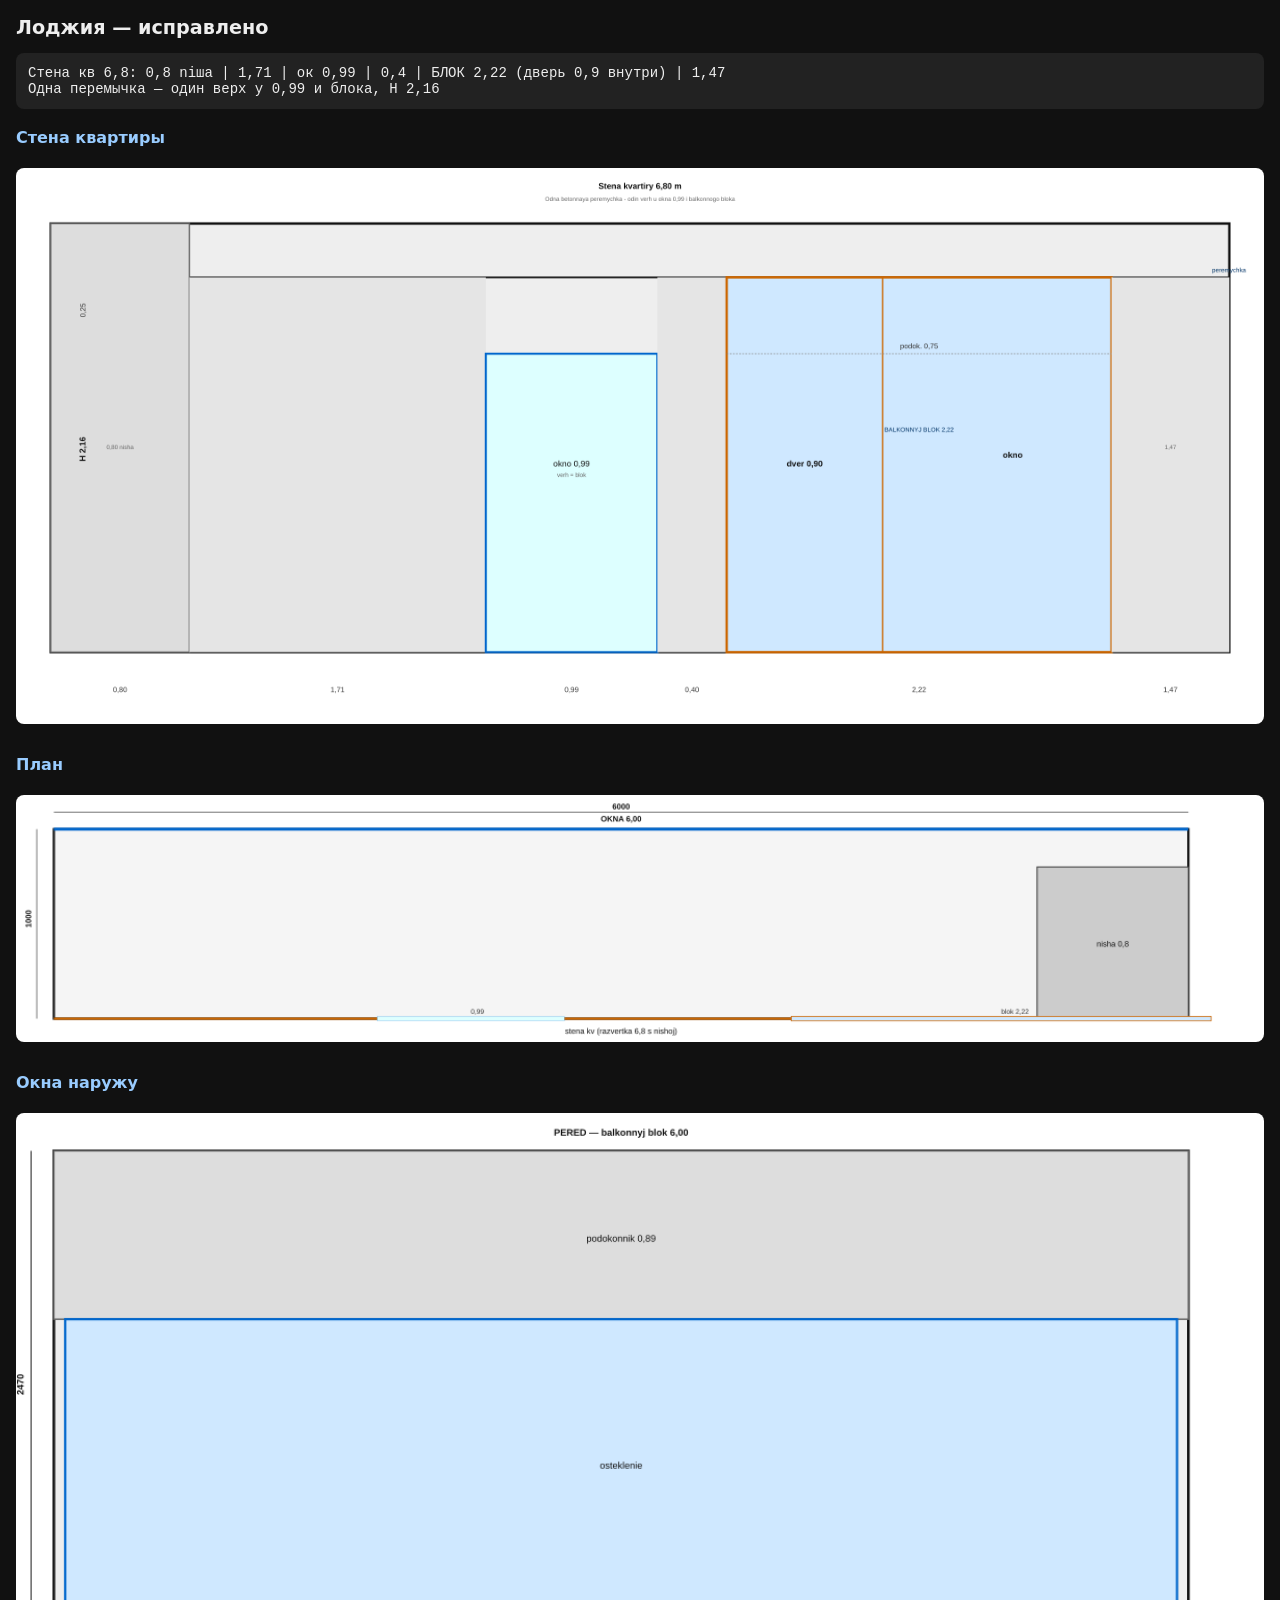
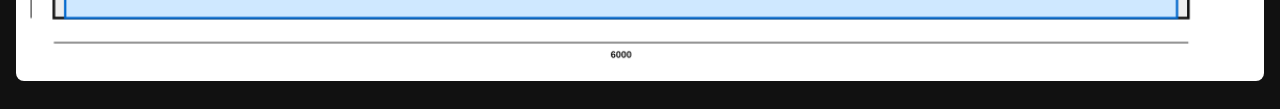
==== balcony-loggia/preview.html @ f9ade367 "Fix apartment wall drawing: one lintel, balcony block 2.22m Co-authored-by: whydoesnpldothat <whydoe" ====
<!DOCTYPE html>
<html lang="ru">
<head>
  <meta charset="utf-8">
  <meta name="viewport" content="width=device-width, initial-scale=1">
  <title>Лоджия — чертежи</title>
  <style>
    body { font-family: system-ui,sans-serif; margin: 16px; background: #111; color: #eee; }
    h1 { font-size: 1.2rem; }
    h2 { font-size: 1rem; color: #9cf; margin-top: 1.2rem; }
    img { width: 100%; background: #fff; border-radius: 8px; margin: 8px 0; }
    pre { background: #222; padding: 12px; border-radius: 8px; font-size: 14px; white-space: pre-wrap; }
  </style>
</head>
<body>
  <h1>Лоджия — исправлено</h1>
  <pre>Стена кв 6,8: 0,8 niша | 1,71 | ок 0,99 | 0,4 | БЛОК 2,22 (дверь 0,9 внутри) | 1,47
Одна перемычка — один верх у 0,99 и блока, H 2,16</pre>
  <h2>Стена квартиры</h2>
  <img src="elevation-apartment-6800.png" alt="Развертка">
  <h2>План</h2>
  <img src="plan-top.png" alt="План">
  <h2>Окна наружу</h2>
  <img src="elevation-front-windows.png" alt="Окна">
</body>
</html>
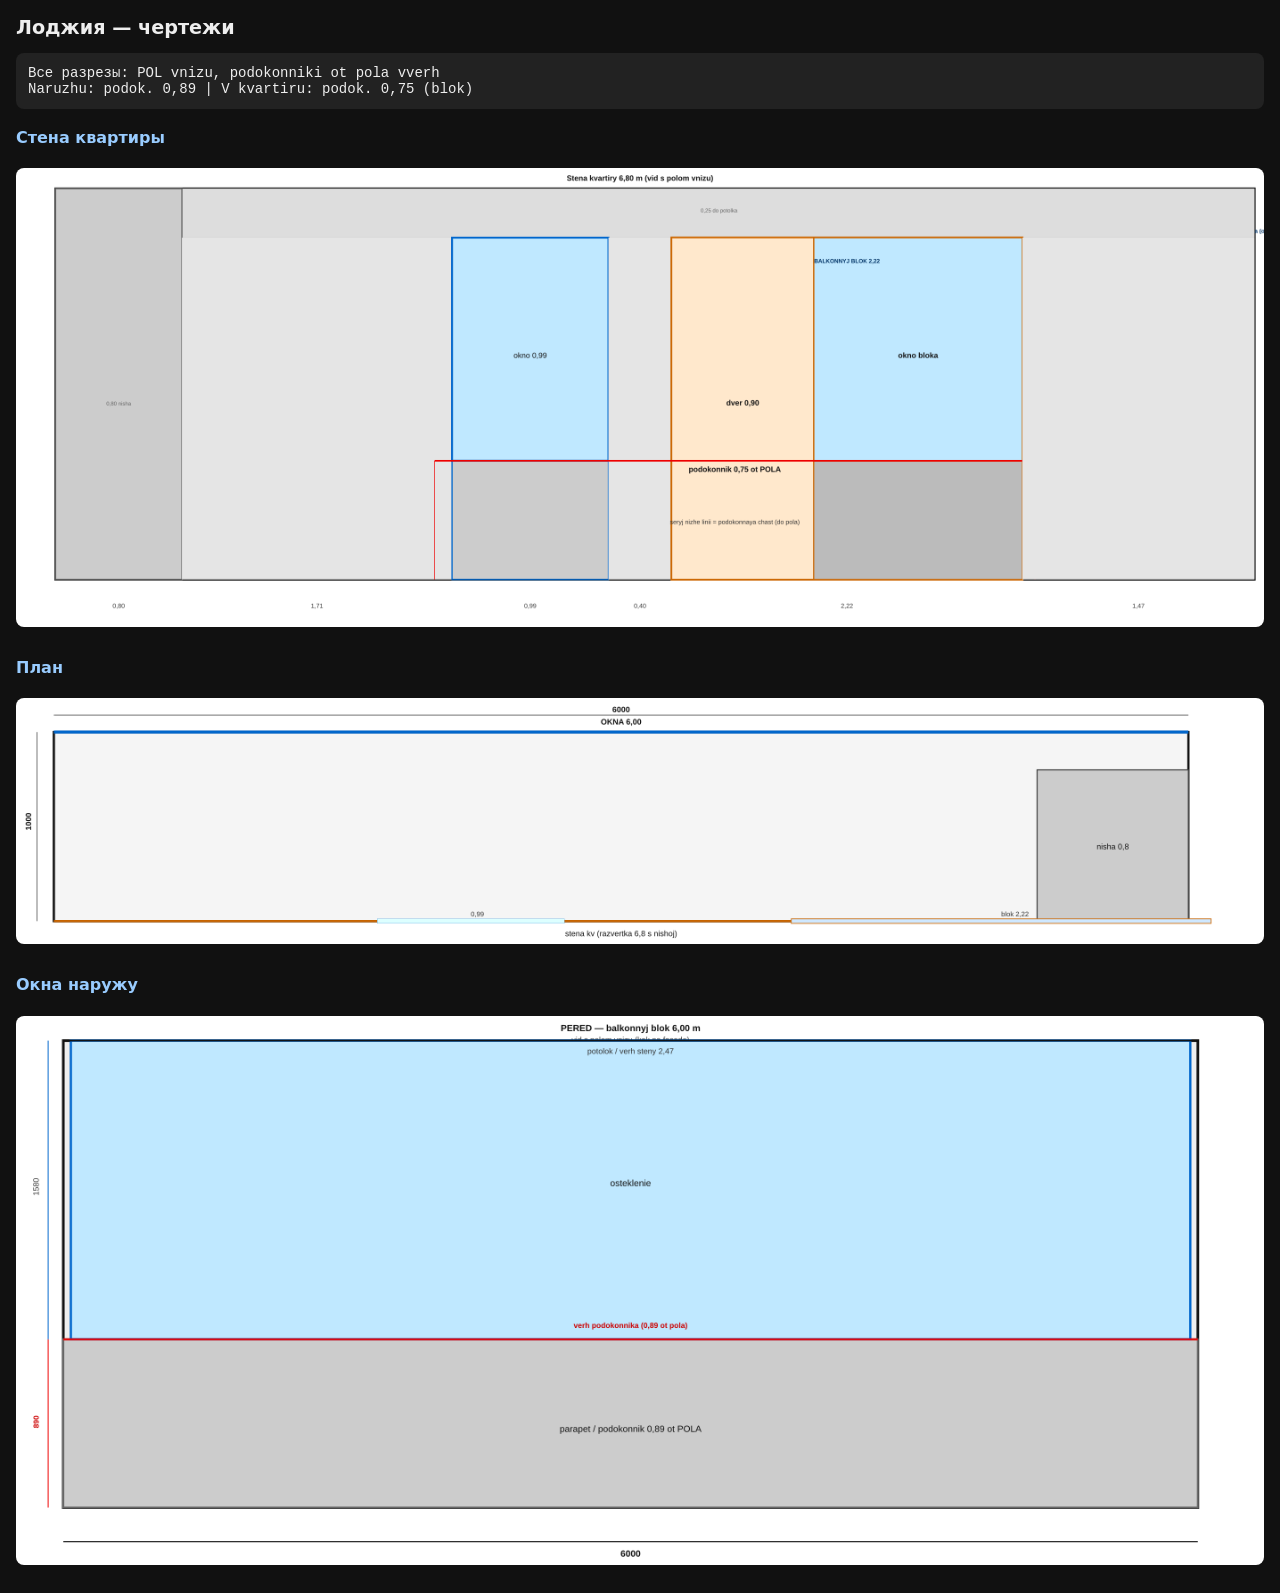
==== commit 2a7adf5b: "Fix front elevation: parapet 0.89m from floor; regen all PNGs Co-authored-by: whydoesnpldothat <whyd" ====
--- a/balcony-loggia/preview.html
+++ b/balcony-loggia/preview.html
@@ -13,9 +13,9 @@
   </style>
 </head>
 <body>
-  <h1>Лоджия — исправлено</h1>
-  <pre>Стена кв 6,8: 0,8 niша | 1,71 | ок 0,99 | 0,4 | БЛОК 2,22 (дверь 0,9 внутри) | 1,47
-Одна перемычка — один верх у 0,99 и блока, H 2,16</pre>
+  <h1>Лоджия — чертежи</h1>
+  <pre>Все разрезы: POL vnizu, podokonniki ot pola vverh
+Naruzhu: podok. 0,89 | V kvartiru: podok. 0,75 (blok)</pre>
   <h2>Стена квартиры</h2>
   <img src="elevation-apartment-6800.png" alt="Развертка">
   <h2>План</h2>
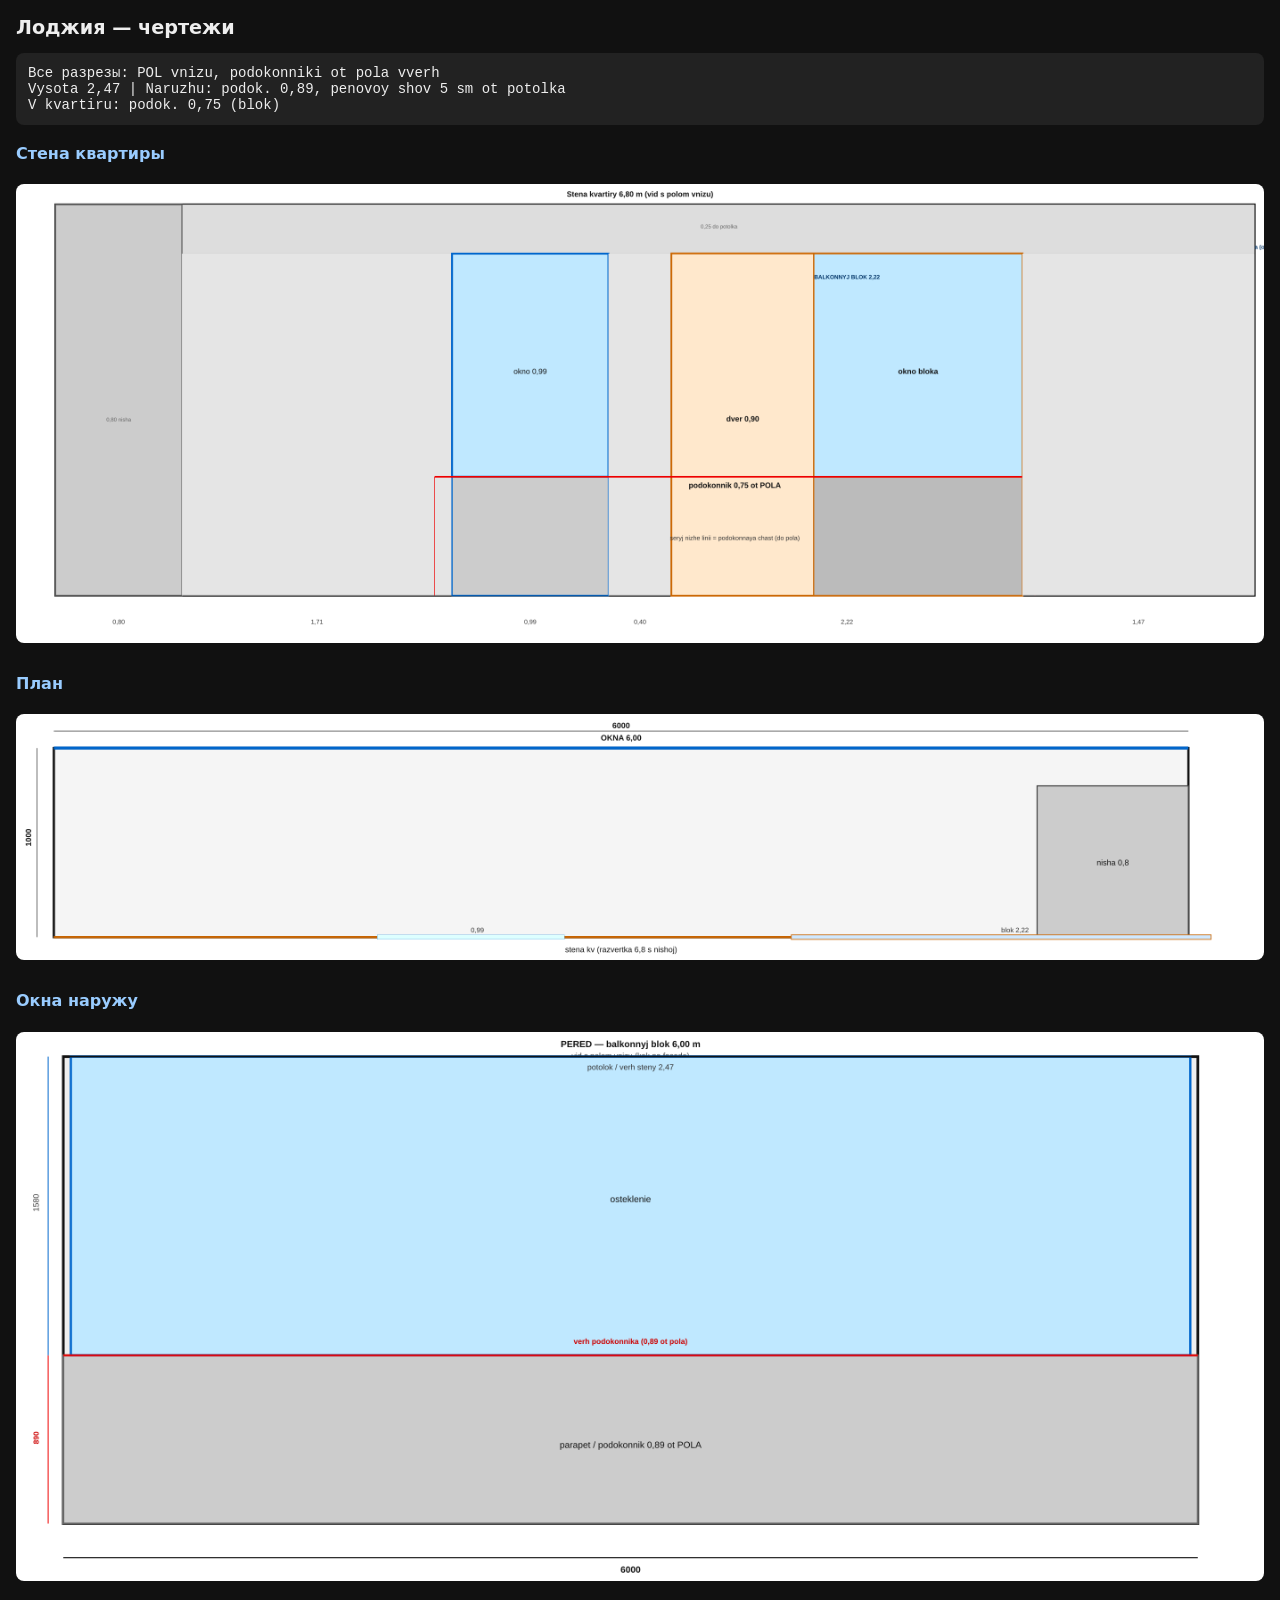
==== commit d1cfc678: "Mark ceiling height 2.47m; add 5cm foam gap on front 6m window Co-authored-by: whydoesnpldothat <why" ====
--- a/balcony-loggia/preview.html
+++ b/balcony-loggia/preview.html
@@ -15,7 +15,8 @@
 <body>
   <h1>Лоджия — чертежи</h1>
   <pre>Все разрезы: POL vnizu, podokonniki ot pola vverh
-Naruzhu: podok. 0,89 | V kvartiru: podok. 0,75 (blok)</pre>
+Vysota 2,47 | Naruzhu: podok. 0,89, penovoy shov 5 sm ot potolka
+V kvartiru: podok. 0,75 (blok)</pre>
   <h2>Стена квартиры</h2>
   <img src="elevation-apartment-6800.png" alt="Развертка">
   <h2>План</h2>
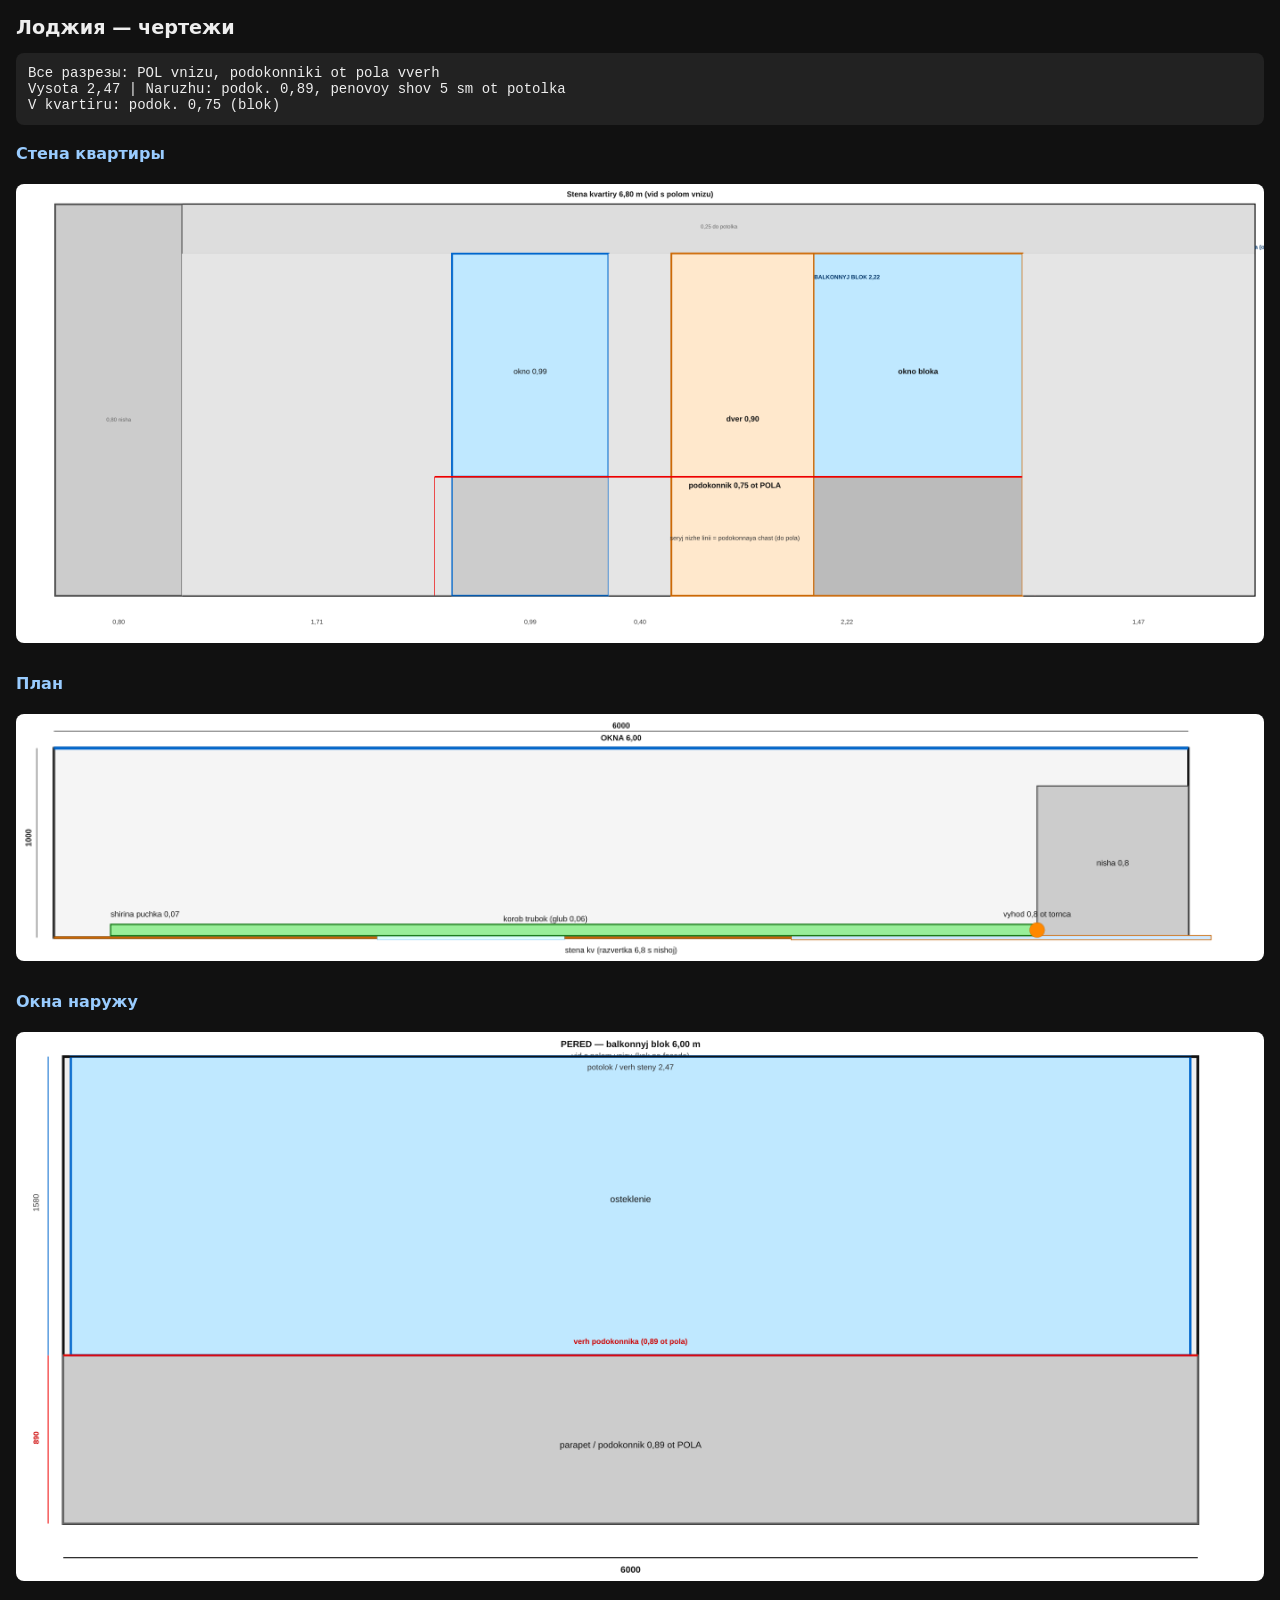
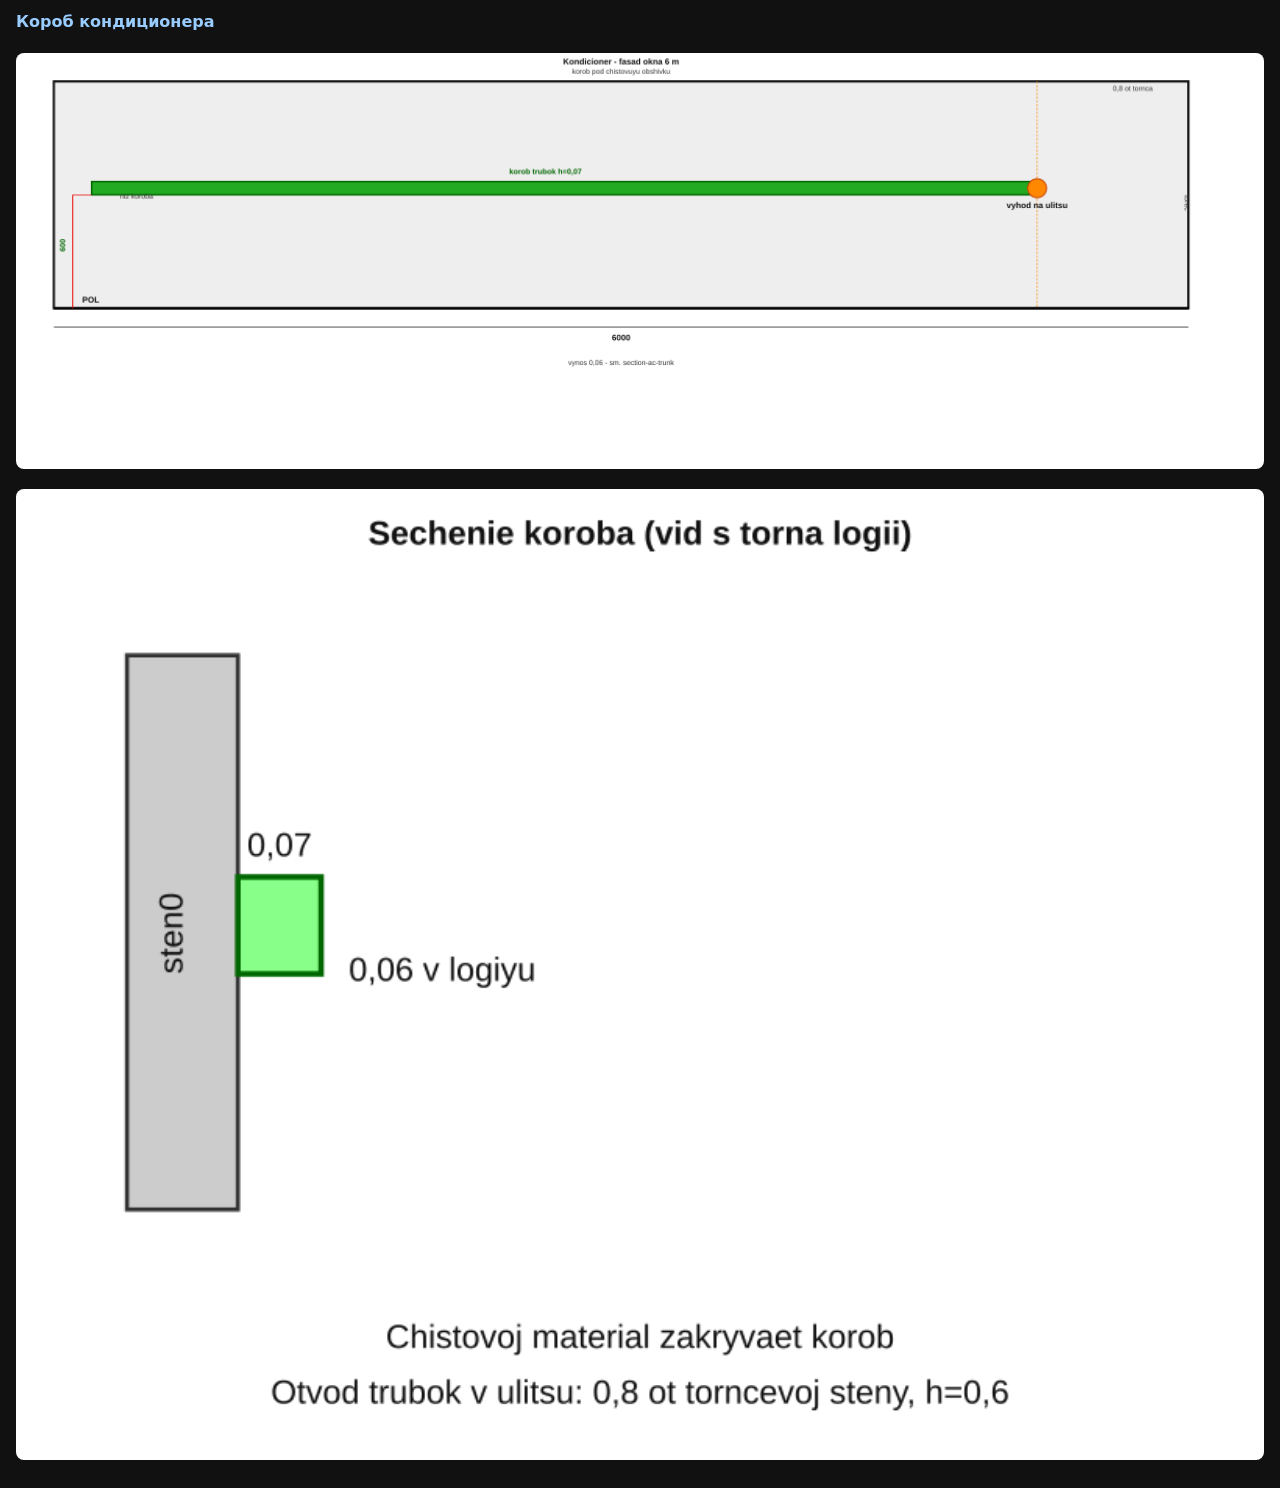
==== commit f107685d: "Add AC trunk box schematic: 0.6m height, 0.07x0.06, exit 0.8m from end Co-authored-by: whydoesnpldot" ====
--- a/balcony-loggia/preview.html
+++ b/balcony-loggia/preview.html
@@ -23,5 +23,8 @@
   <img src="plan-top.png" alt="План">
   <h2>Окна наружу</h2>
   <img src="elevation-front-windows.png" alt="Окна">
+  <h2>Короб кондиционера</h2>
+  <img src="elevation-ac-trunk-front.png" alt="Трасса на фасаде">
+  <img src="section-ac-trunk.png" alt="Сечение короба">
 </body>
 </html>
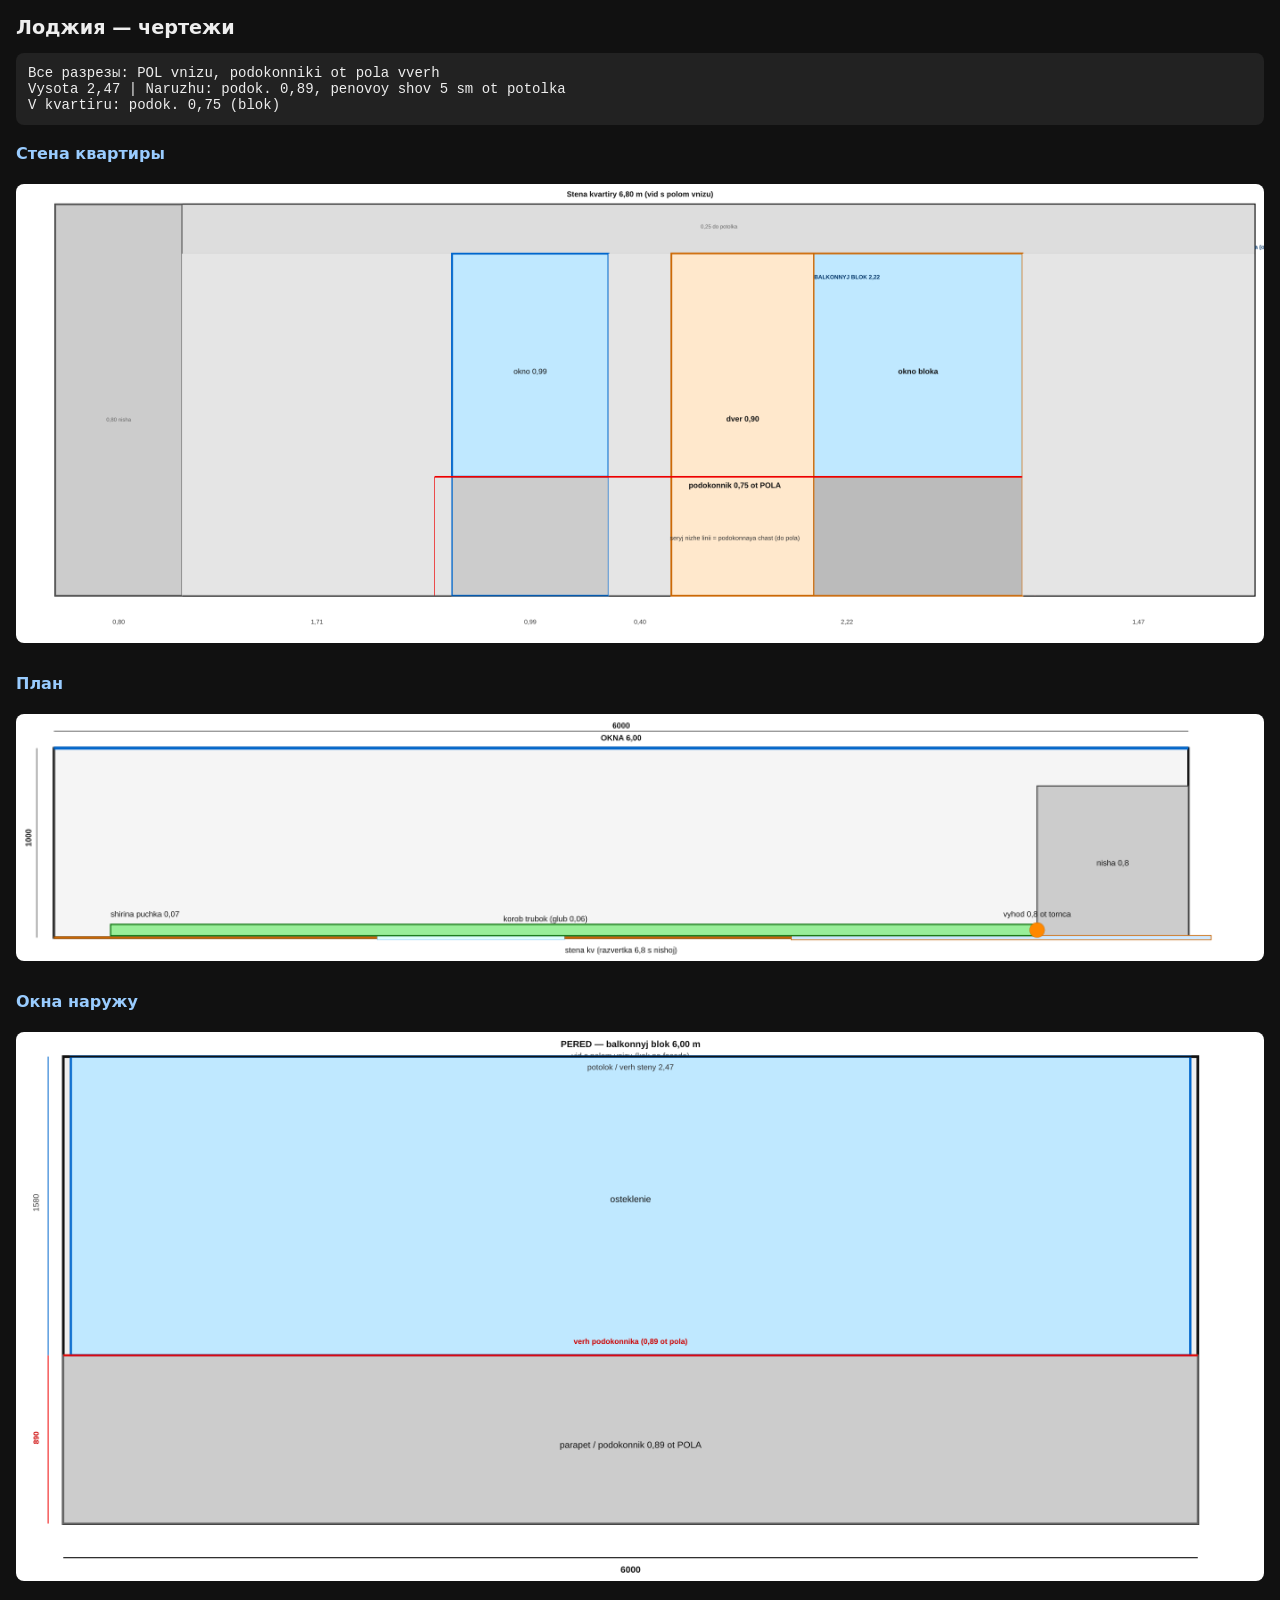
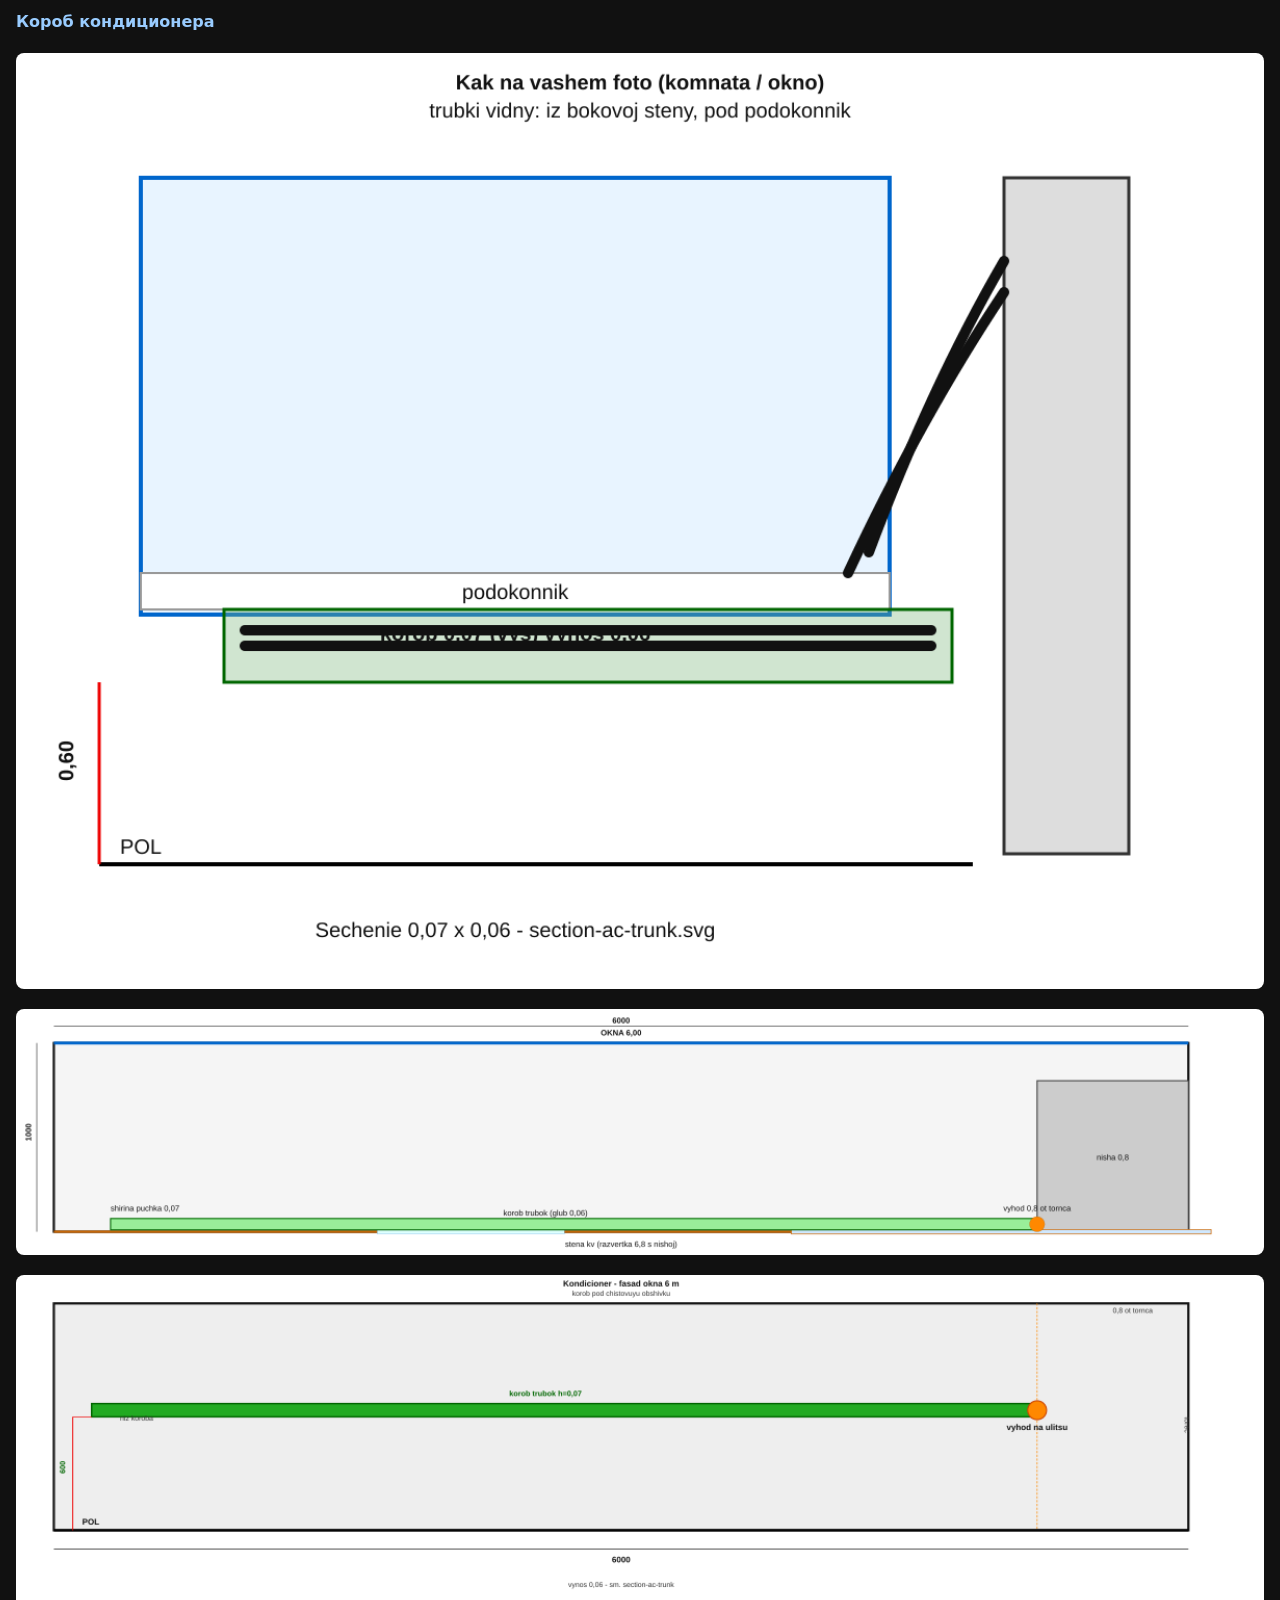
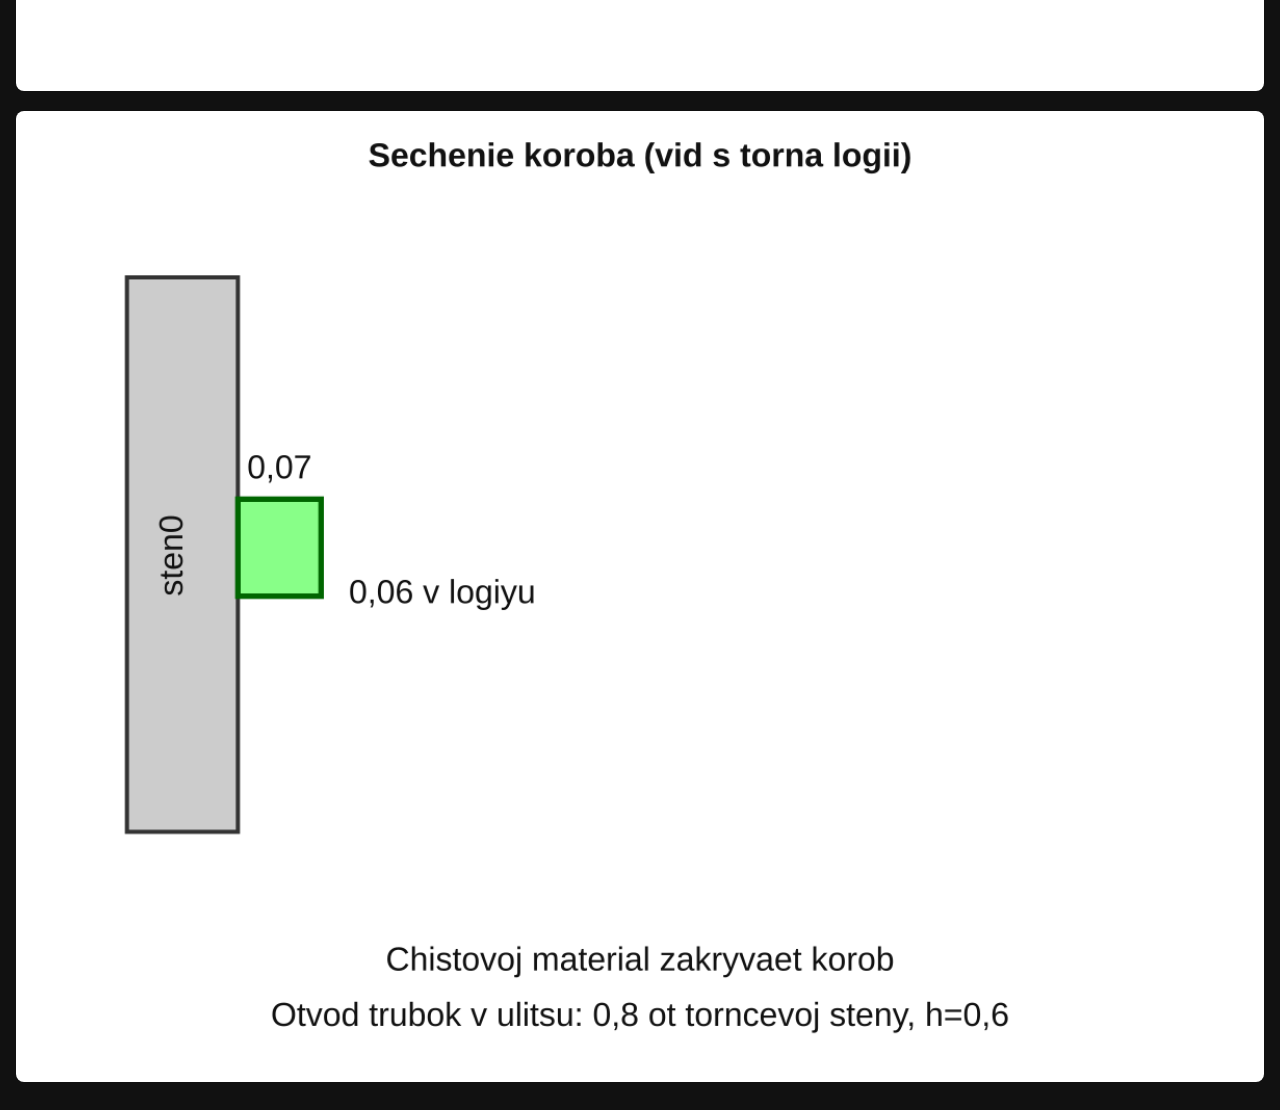
==== commit e7410425: "Fix AC routing to match photos: under sill, visible pipes, niche to exit Co-authored-by: whydoesnpld" ====
--- a/balcony-loggia/preview.html
+++ b/balcony-loggia/preview.html
@@ -24,7 +24,9 @@
   <h2>Окна наружу</h2>
   <img src="elevation-front-windows.png" alt="Окна">
   <h2>Короб кондиционера</h2>
-  <img src="elevation-ac-trunk-front.png" alt="Трасса на фасаде">
+  <img src="elevation-ac-as-built.png" alt="Как на вашем фото">
+  <img src="plan-top.png" alt="План трассы">
+  <img src="elevation-ac-trunk-front.png" alt="Лоджия, стена 6 м">
   <img src="section-ac-trunk.png" alt="Сечение короба">
 </body>
 </html>
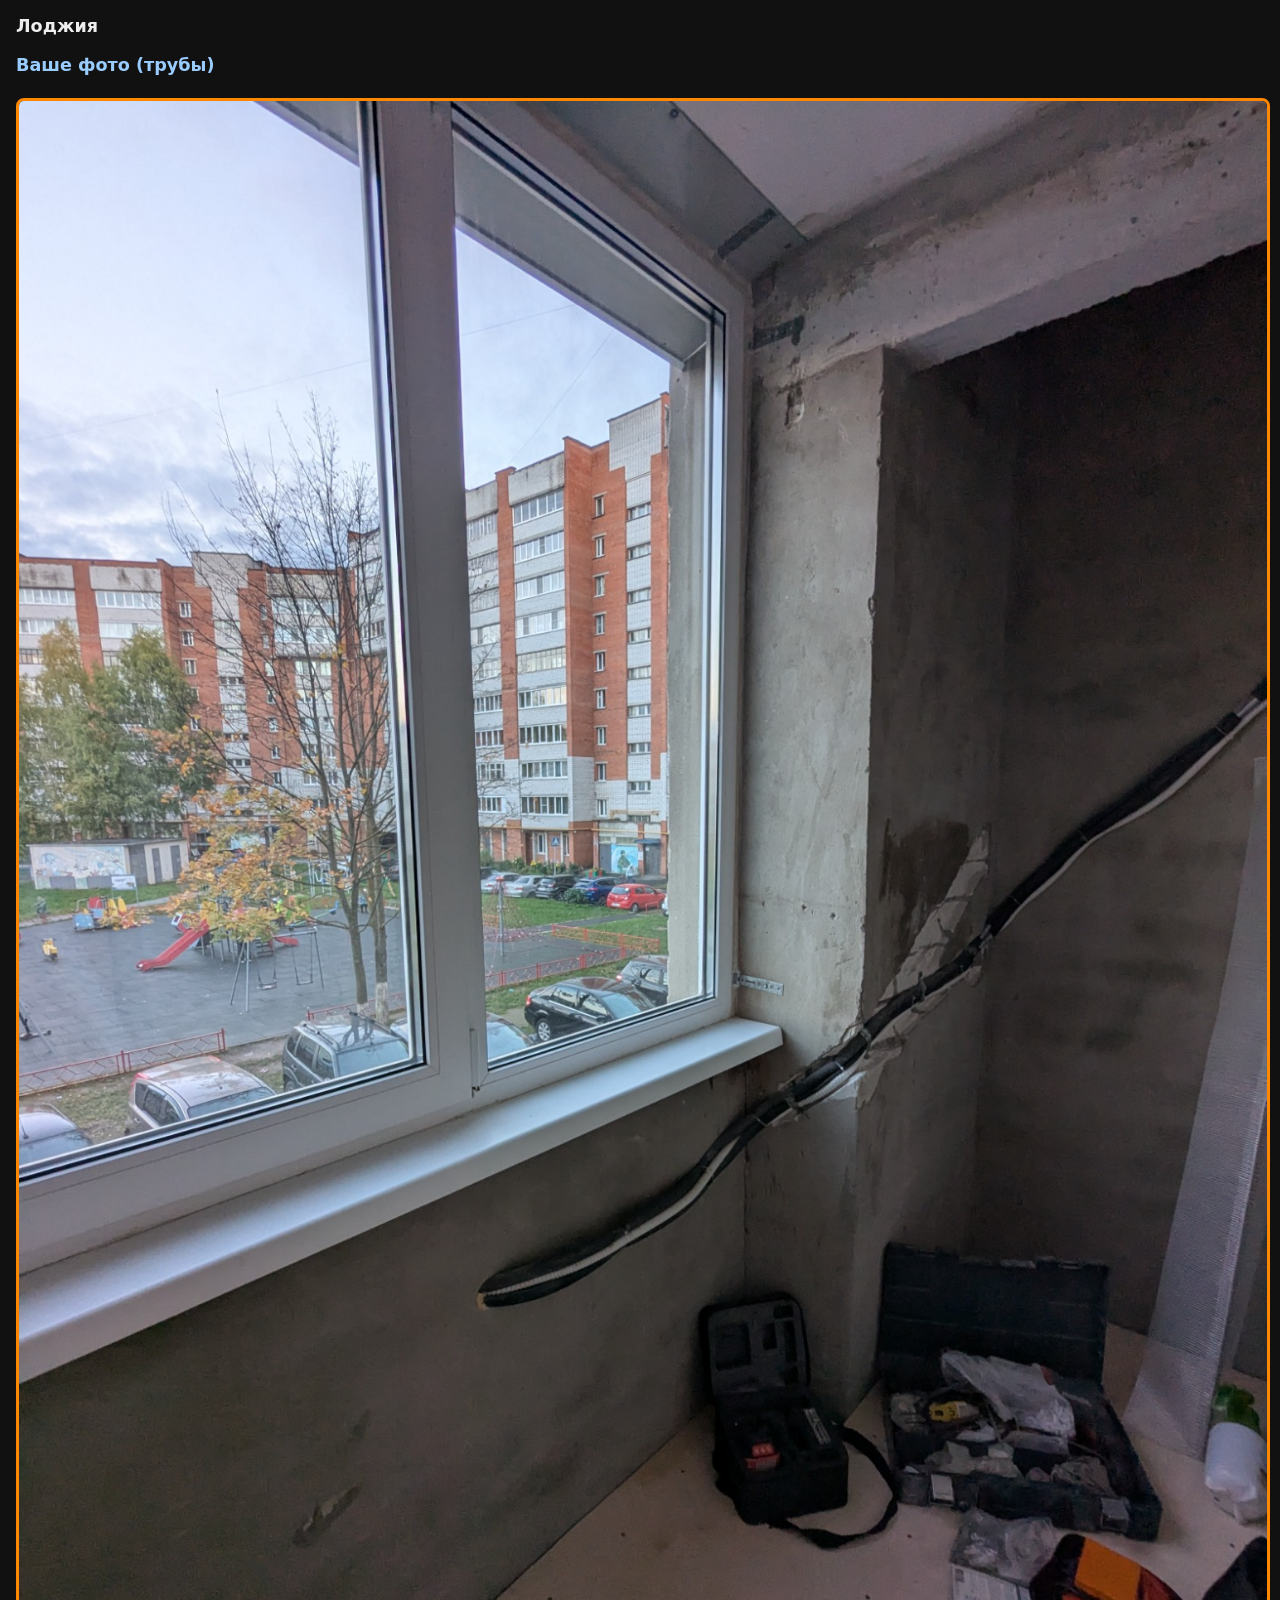
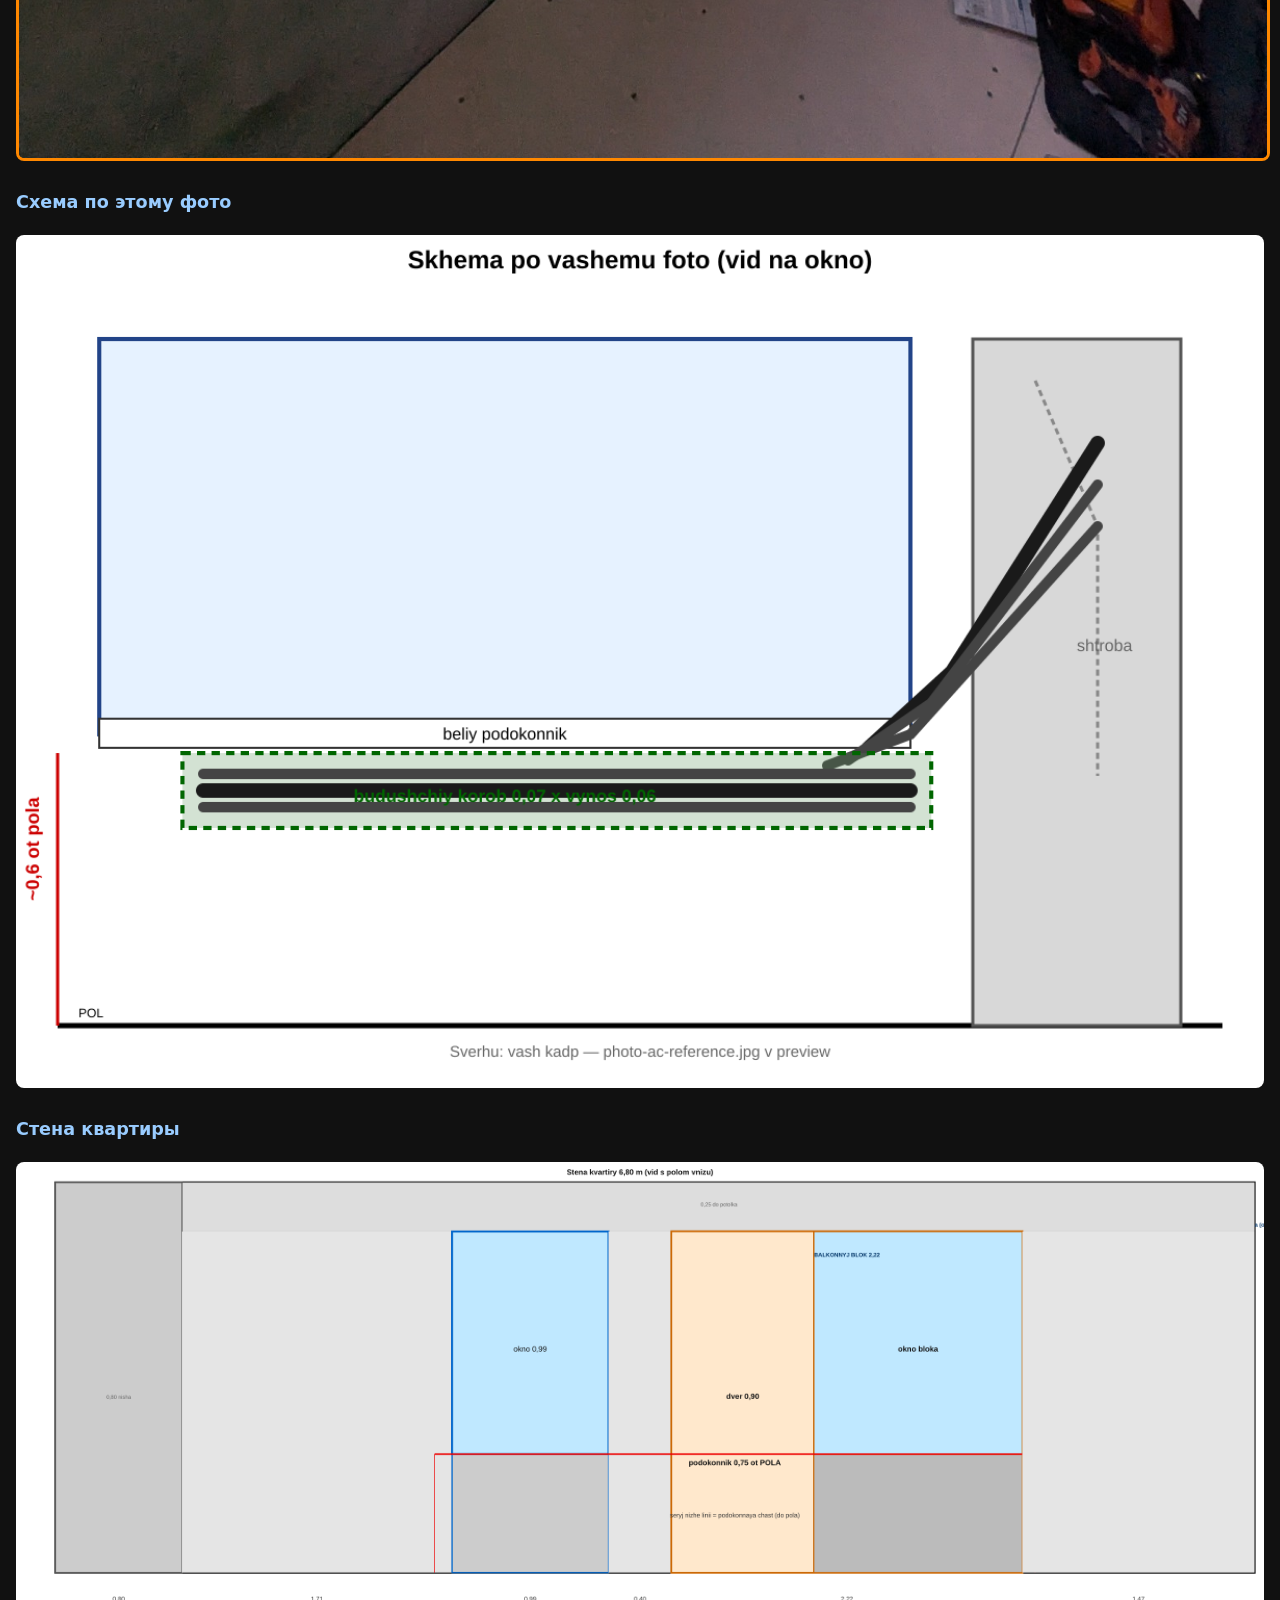
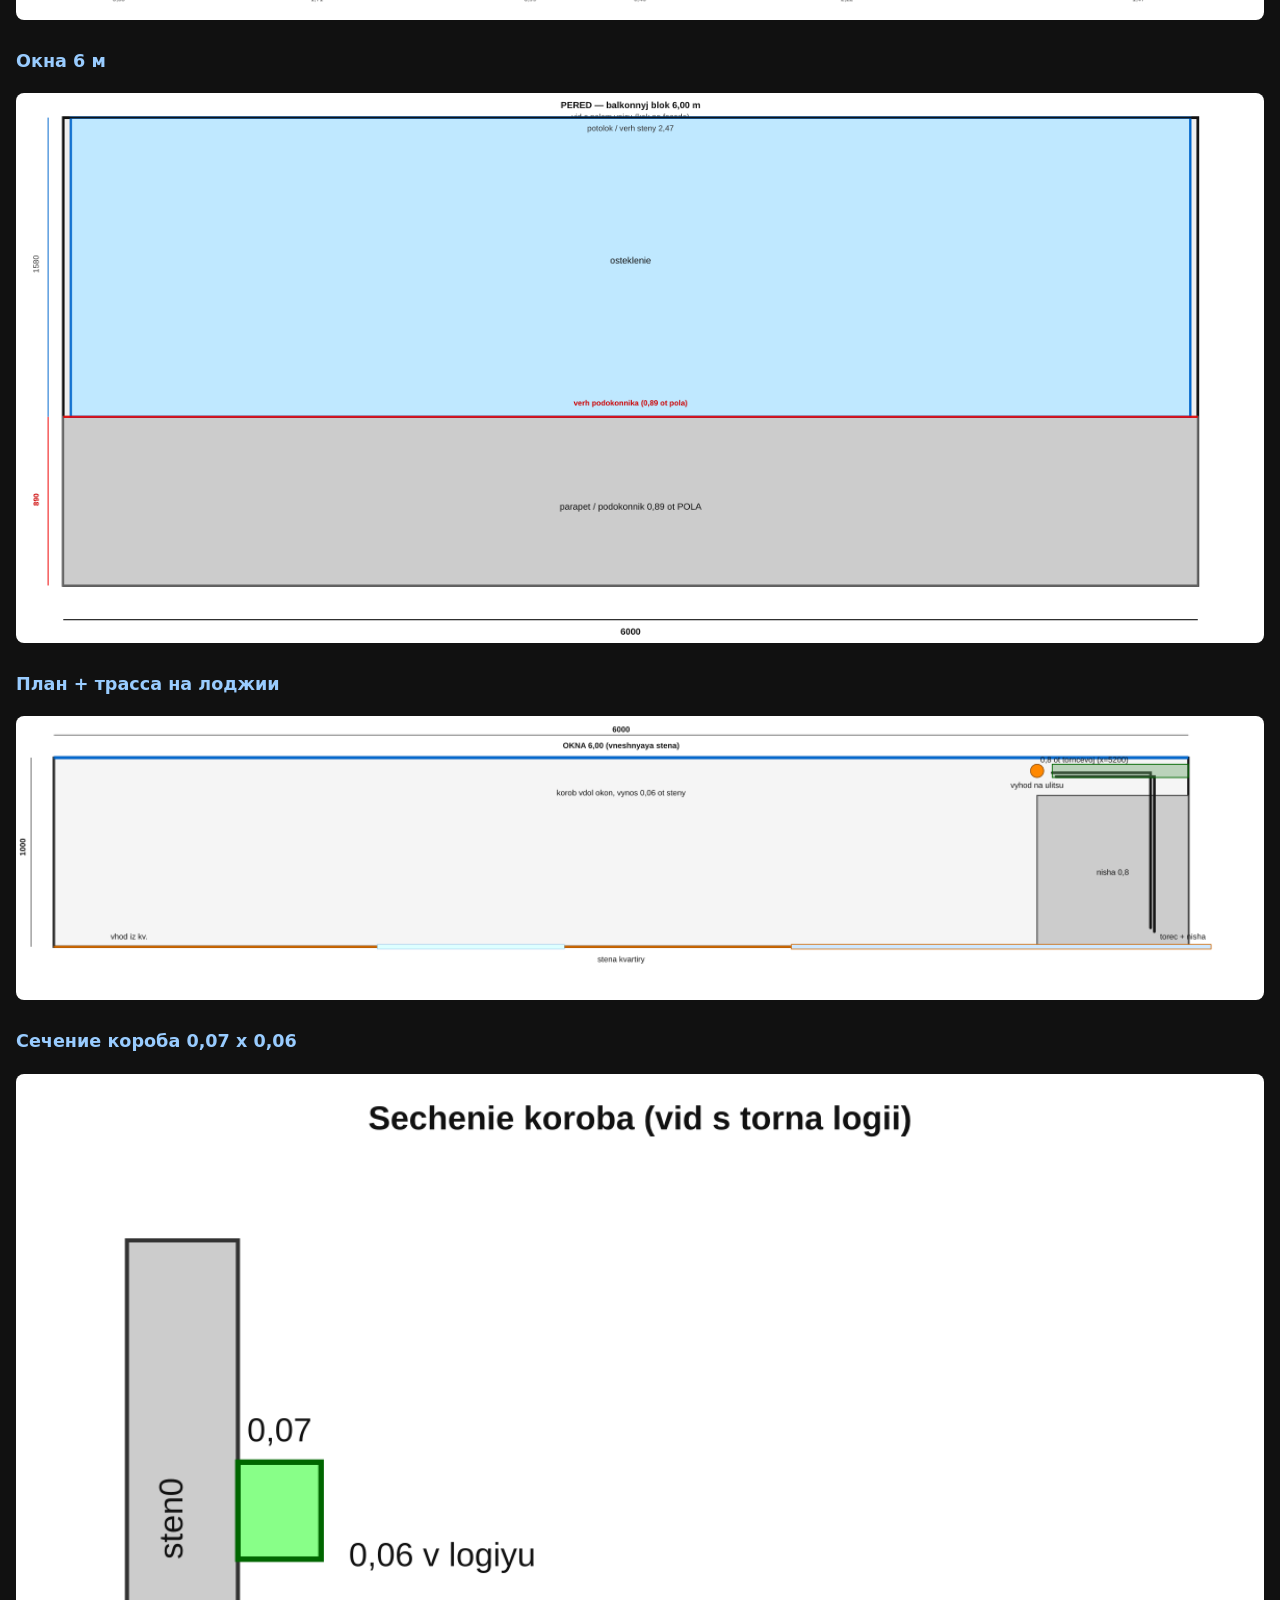
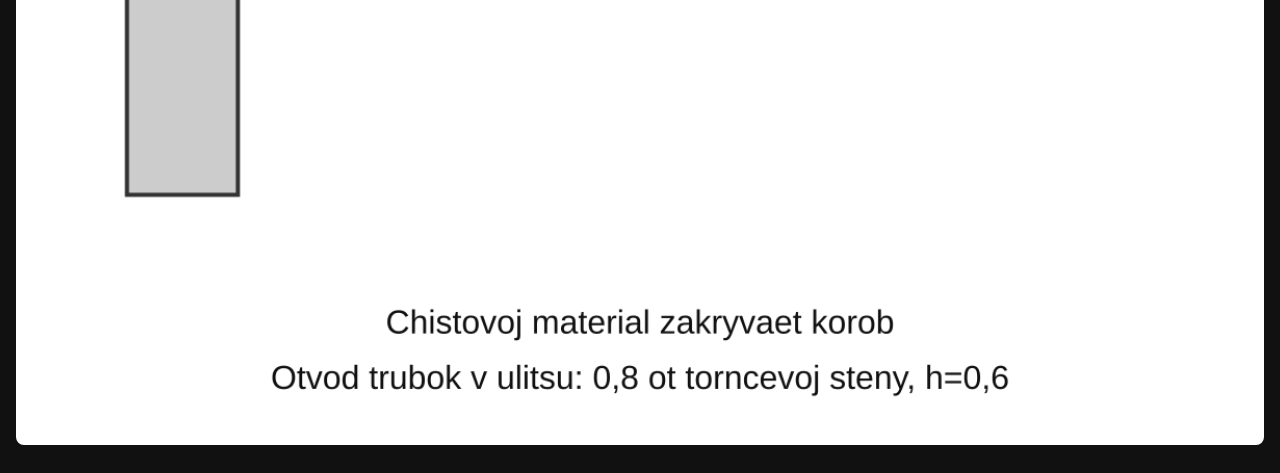
==== commit 31482017: "AC: match user photo with visible pipes, add reference photo to preview Co-authored-by: whydoesnpldo" ====
--- a/balcony-loggia/preview.html
+++ b/balcony-loggia/preview.html
@@ -6,27 +6,26 @@
   <title>Лоджия — чертежи</title>
   <style>
     body { font-family: system-ui,sans-serif; margin: 16px; background: #111; color: #eee; }
-    h1 { font-size: 1.2rem; }
-    h2 { font-size: 1rem; color: #9cf; margin-top: 1.2rem; }
+    h1,h2 { font-size: 1.1rem; }
+    h2 { color: #9cf; margin-top: 1.2rem; }
     img { width: 100%; background: #fff; border-radius: 8px; margin: 8px 0; }
     pre { background: #222; padding: 12px; border-radius: 8px; font-size: 14px; white-space: pre-wrap; }
+    .ref { border: 3px solid #f80; }
   </style>
 </head>
 <body>
-  <h1>Лоджия — чертежи</h1>
-  <pre>Все разрезы: POL vnizu, podokonniki ot pola vverh
-Vysota 2,47 | Naruzhu: podok. 0,89, penovoy shov 5 sm ot potolka
-V kvartiru: podok. 0,75 (blok)</pre>
+  <h1>Лоджия</h1>
+  <h2>Ваше фото (трубы)</h2>
+  <img class="ref" src="photo-ac-reference.jpg" alt="Фото труб у окна">
+  <h2>Схема по этому фото</h2>
+  <img src="elevation-ac-as-built.png" alt="Схема труб">
   <h2>Стена квартиры</h2>
-  <img src="elevation-apartment-6800.png" alt="Развертка">
-  <h2>План</h2>
-  <img src="plan-top.png" alt="План">
-  <h2>Окна наружу</h2>
-  <img src="elevation-front-windows.png" alt="Окна">
-  <h2>Короб кондиционера</h2>
-  <img src="elevation-ac-as-built.png" alt="Как на вашем фото">
-  <img src="plan-top.png" alt="План трассы">
-  <img src="elevation-ac-trunk-front.png" alt="Лоджия, стена 6 м">
-  <img src="section-ac-trunk.png" alt="Сечение короба">
+  <img src="elevation-apartment-6800.png" alt="">
+  <h2>Окна 6 м</h2>
+  <img src="elevation-front-windows.png" alt="">
+  <h2>План + трасса на лоджии</h2>
+  <img src="plan-top.png" alt="">
+  <h2>Сечение короба 0,07 x 0,06</h2>
+  <img src="section-ac-trunk.png" alt="">
 </body>
 </html>
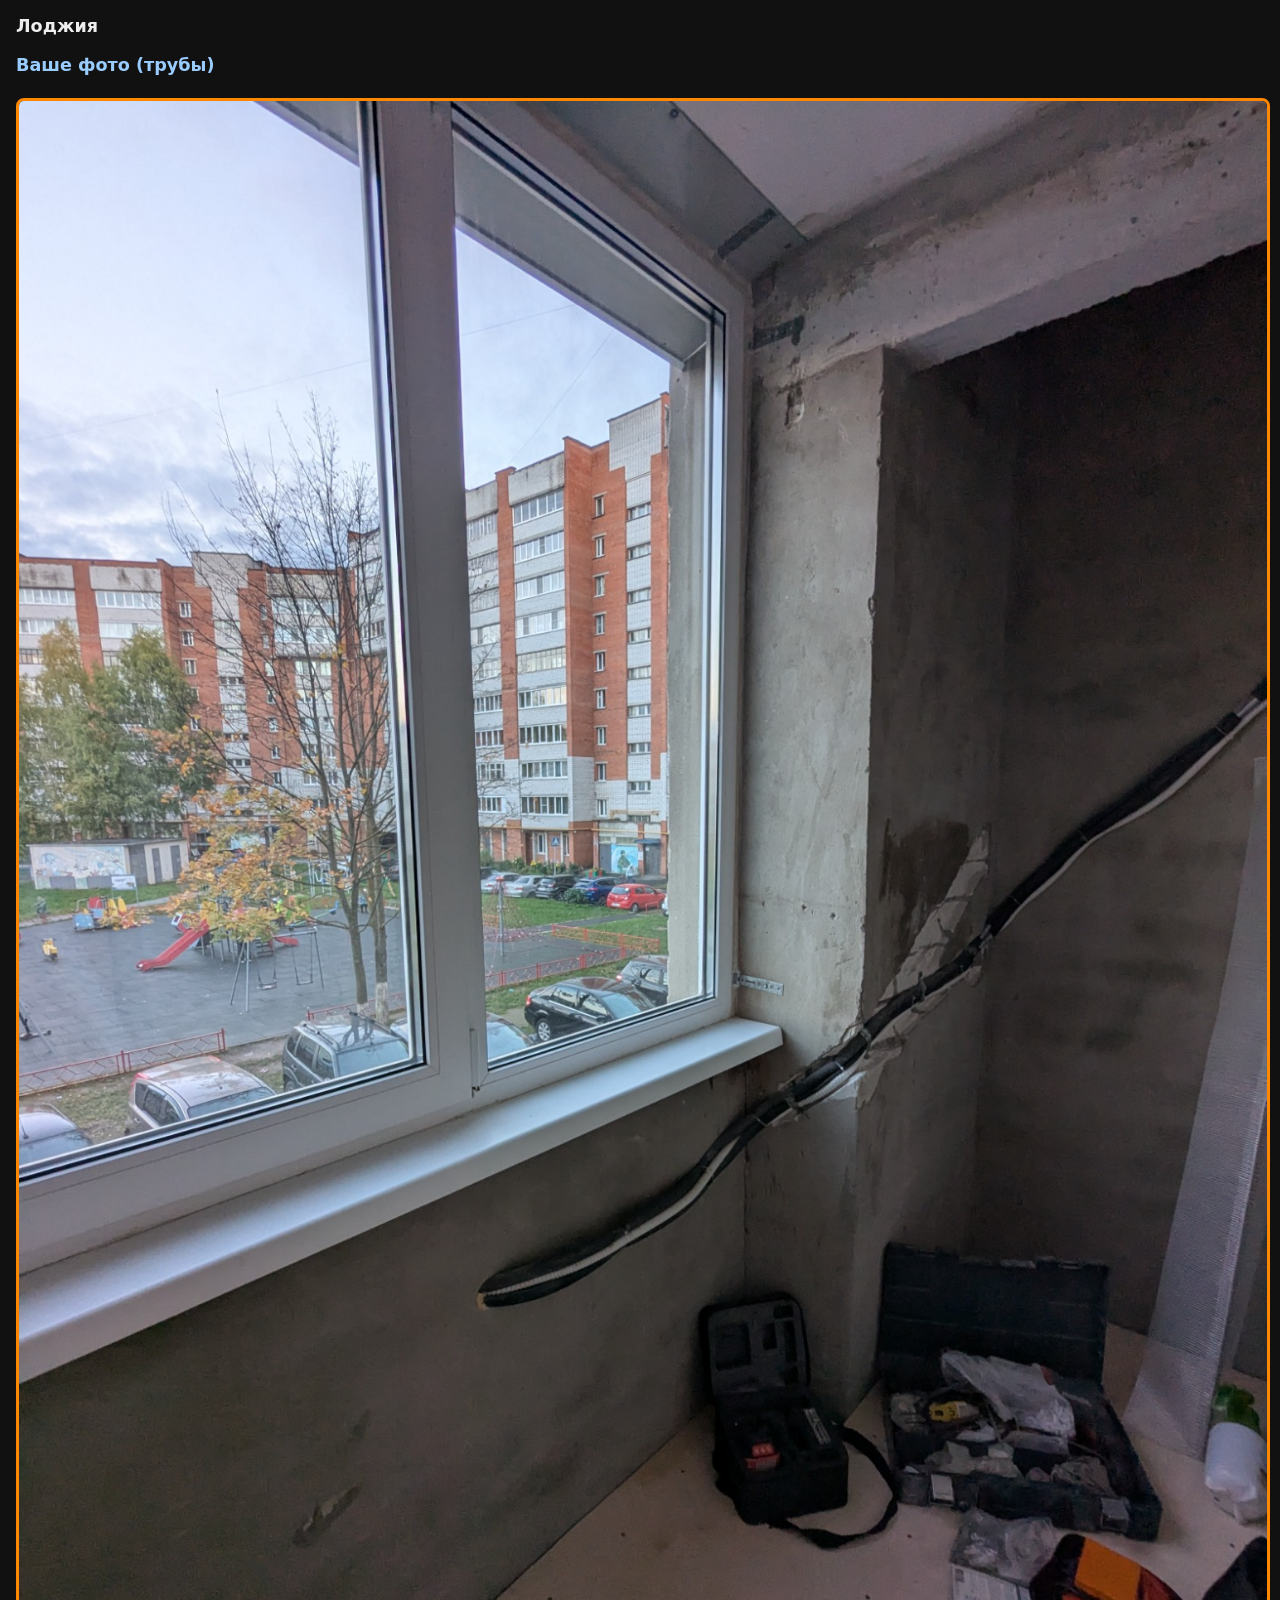
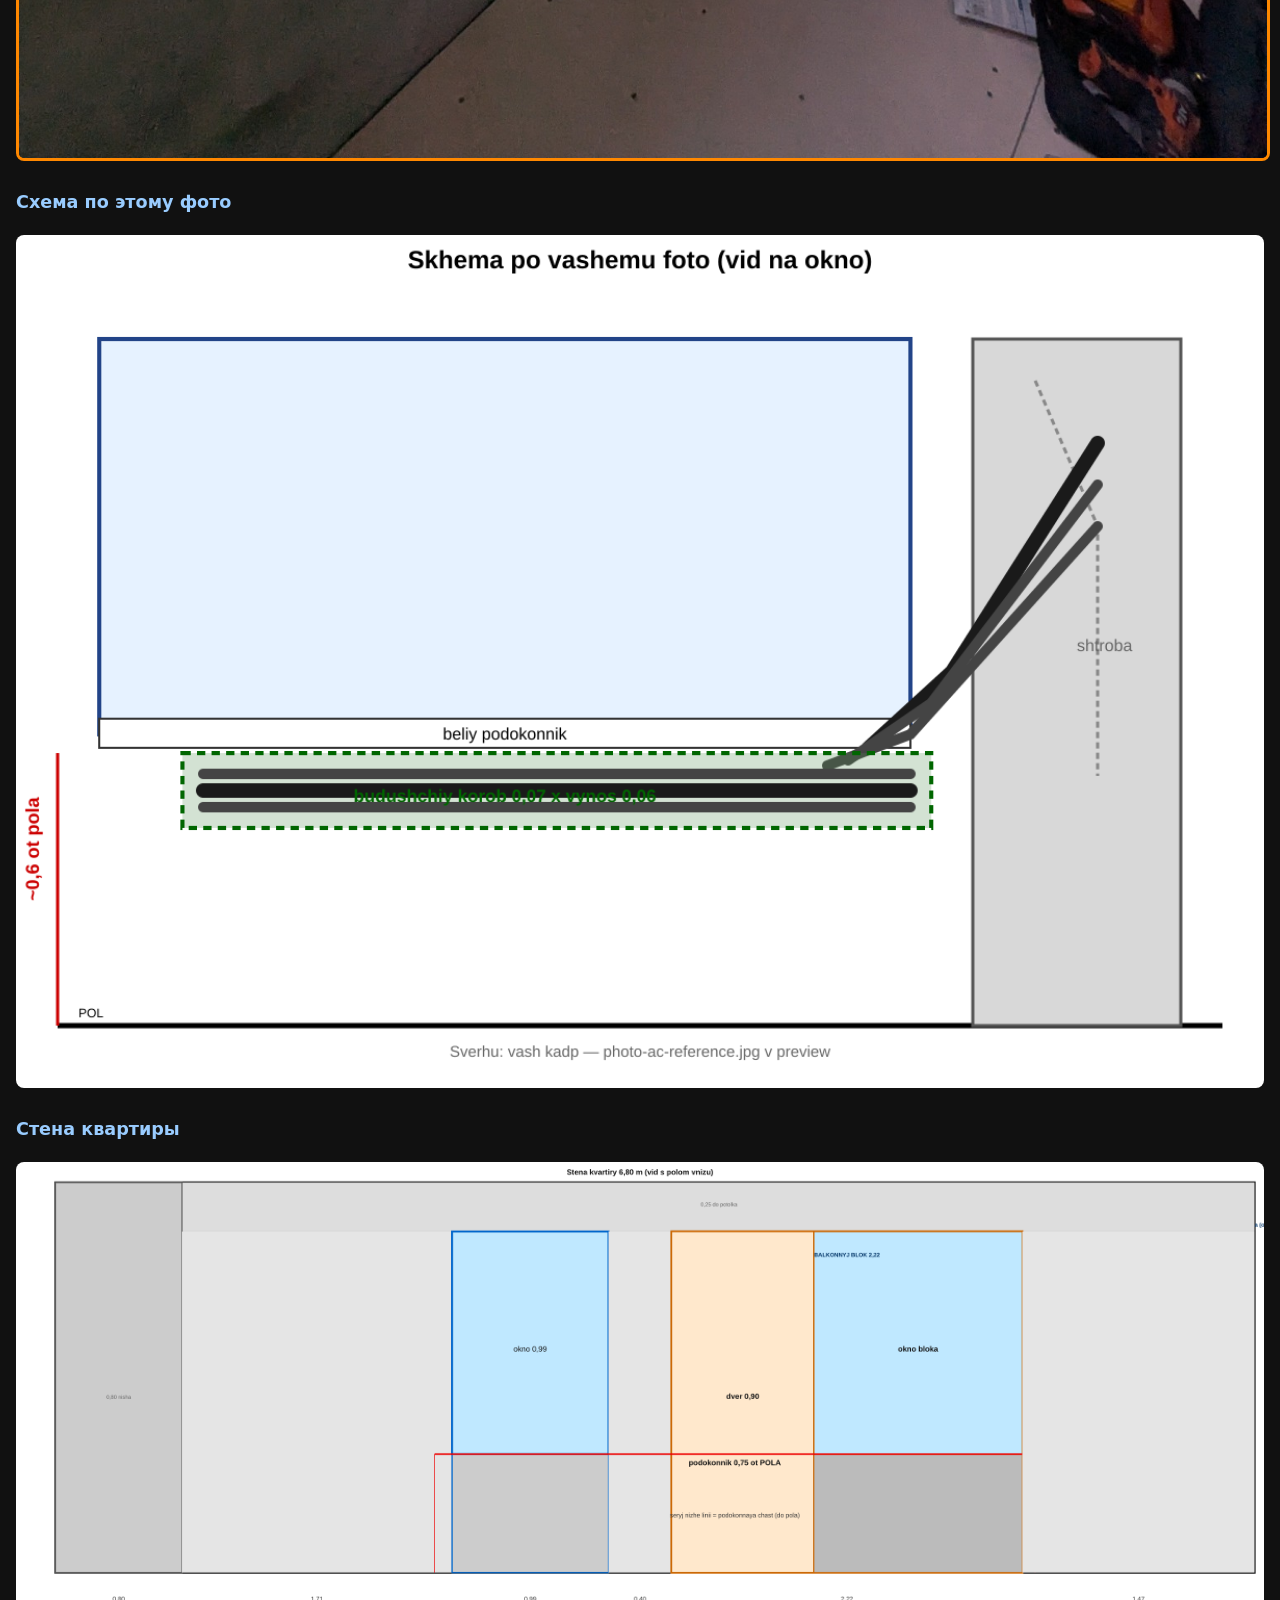
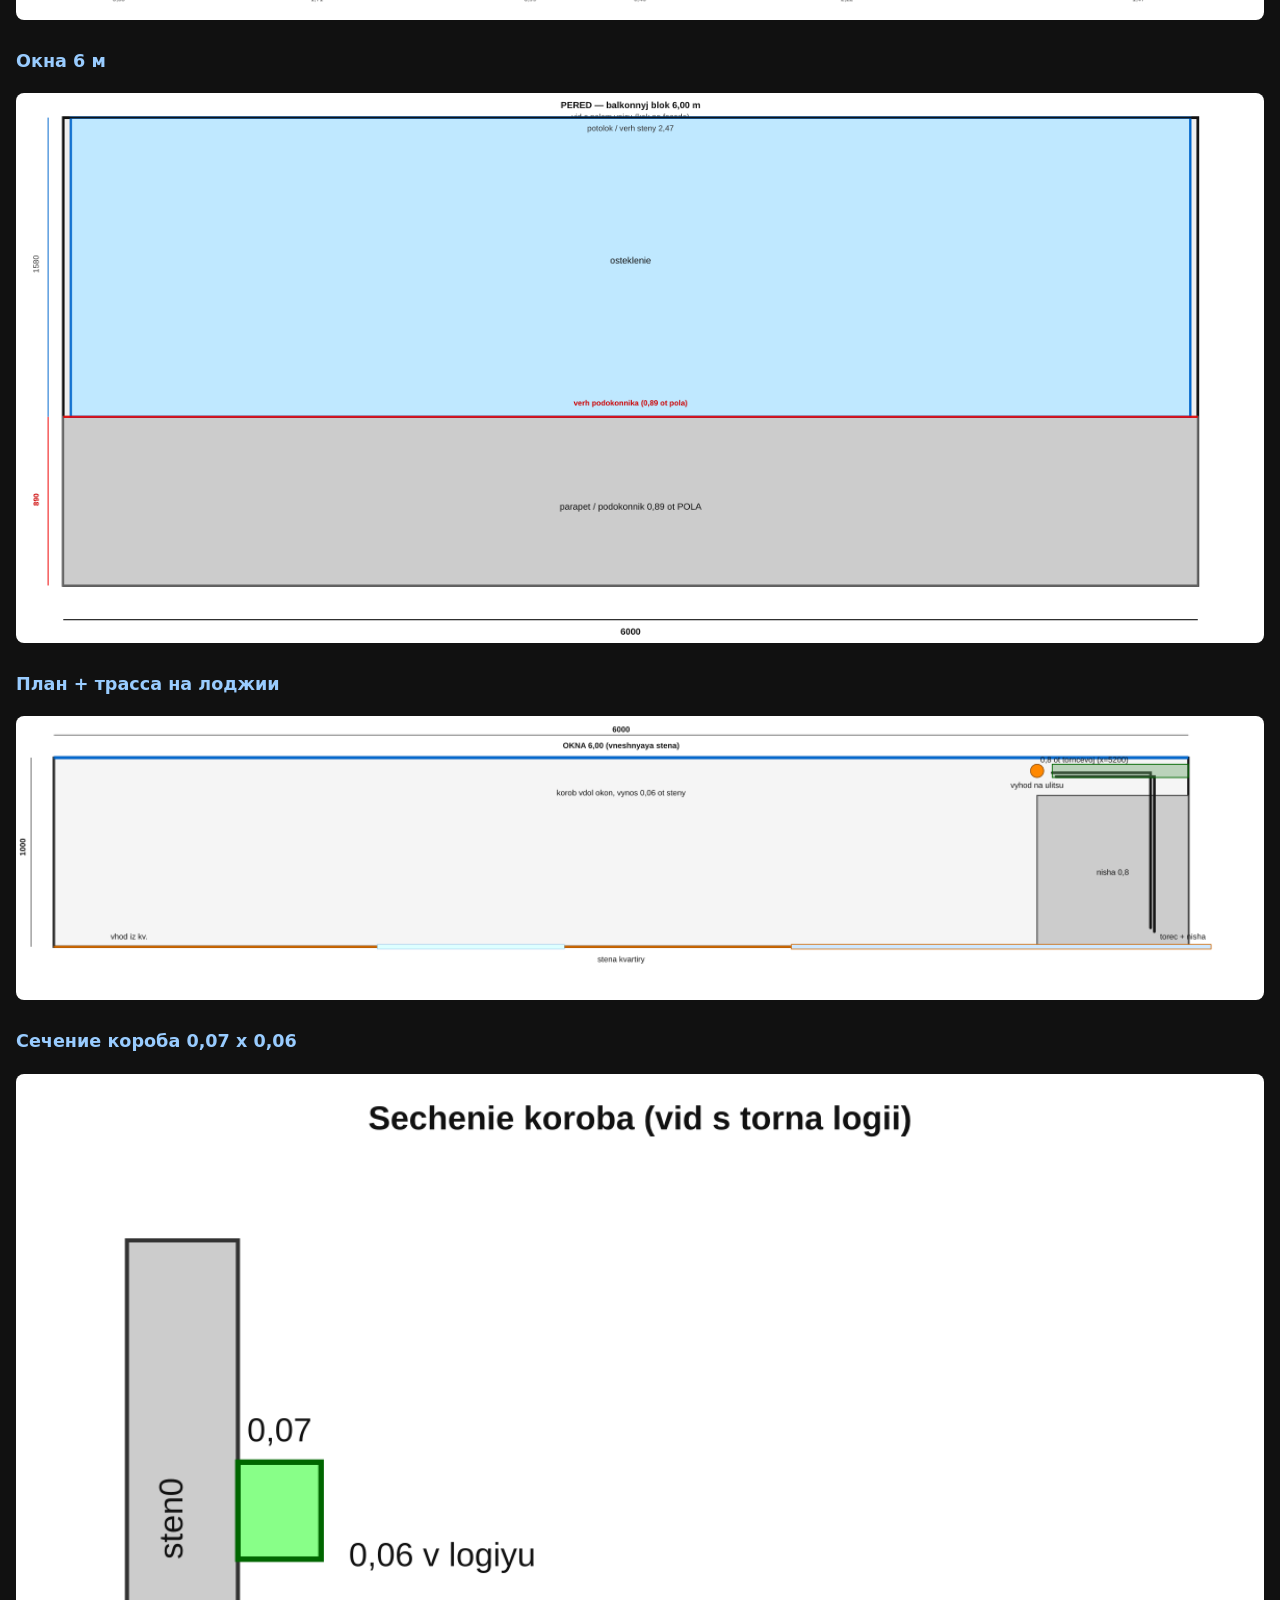
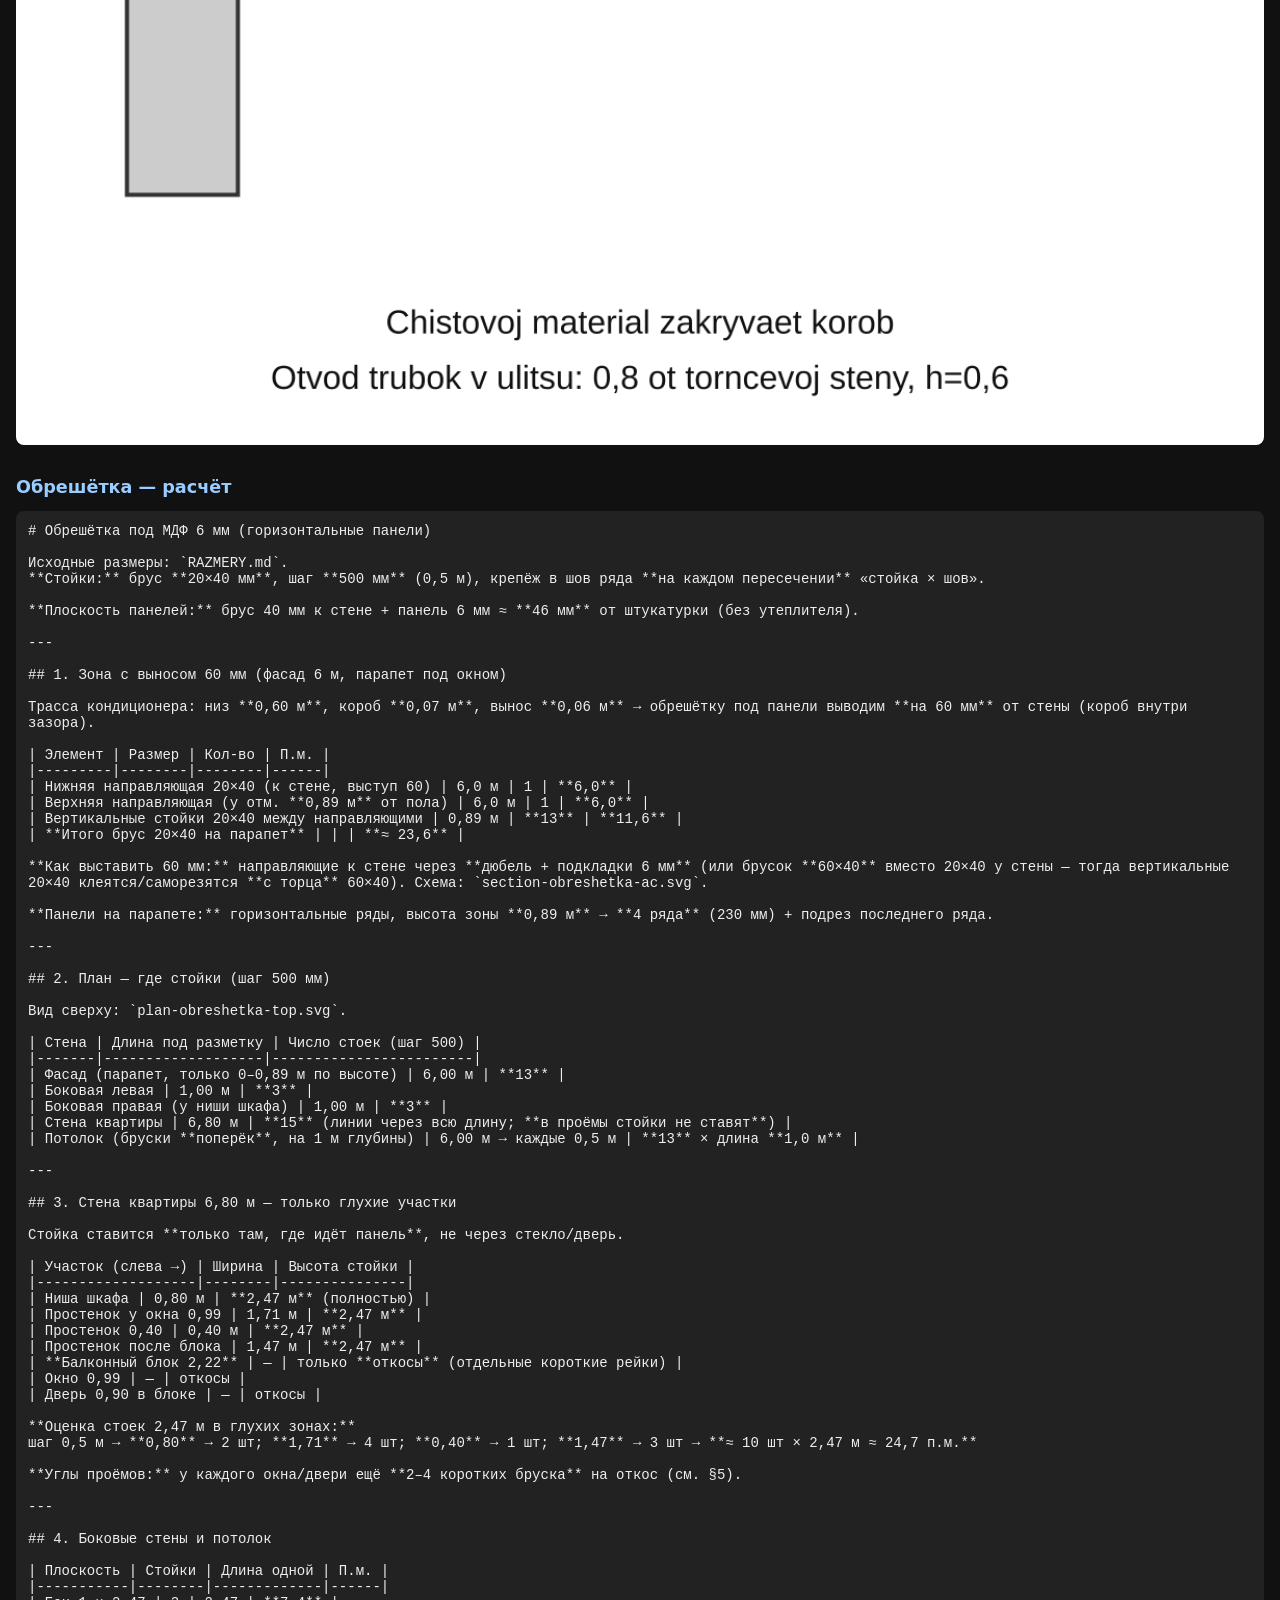
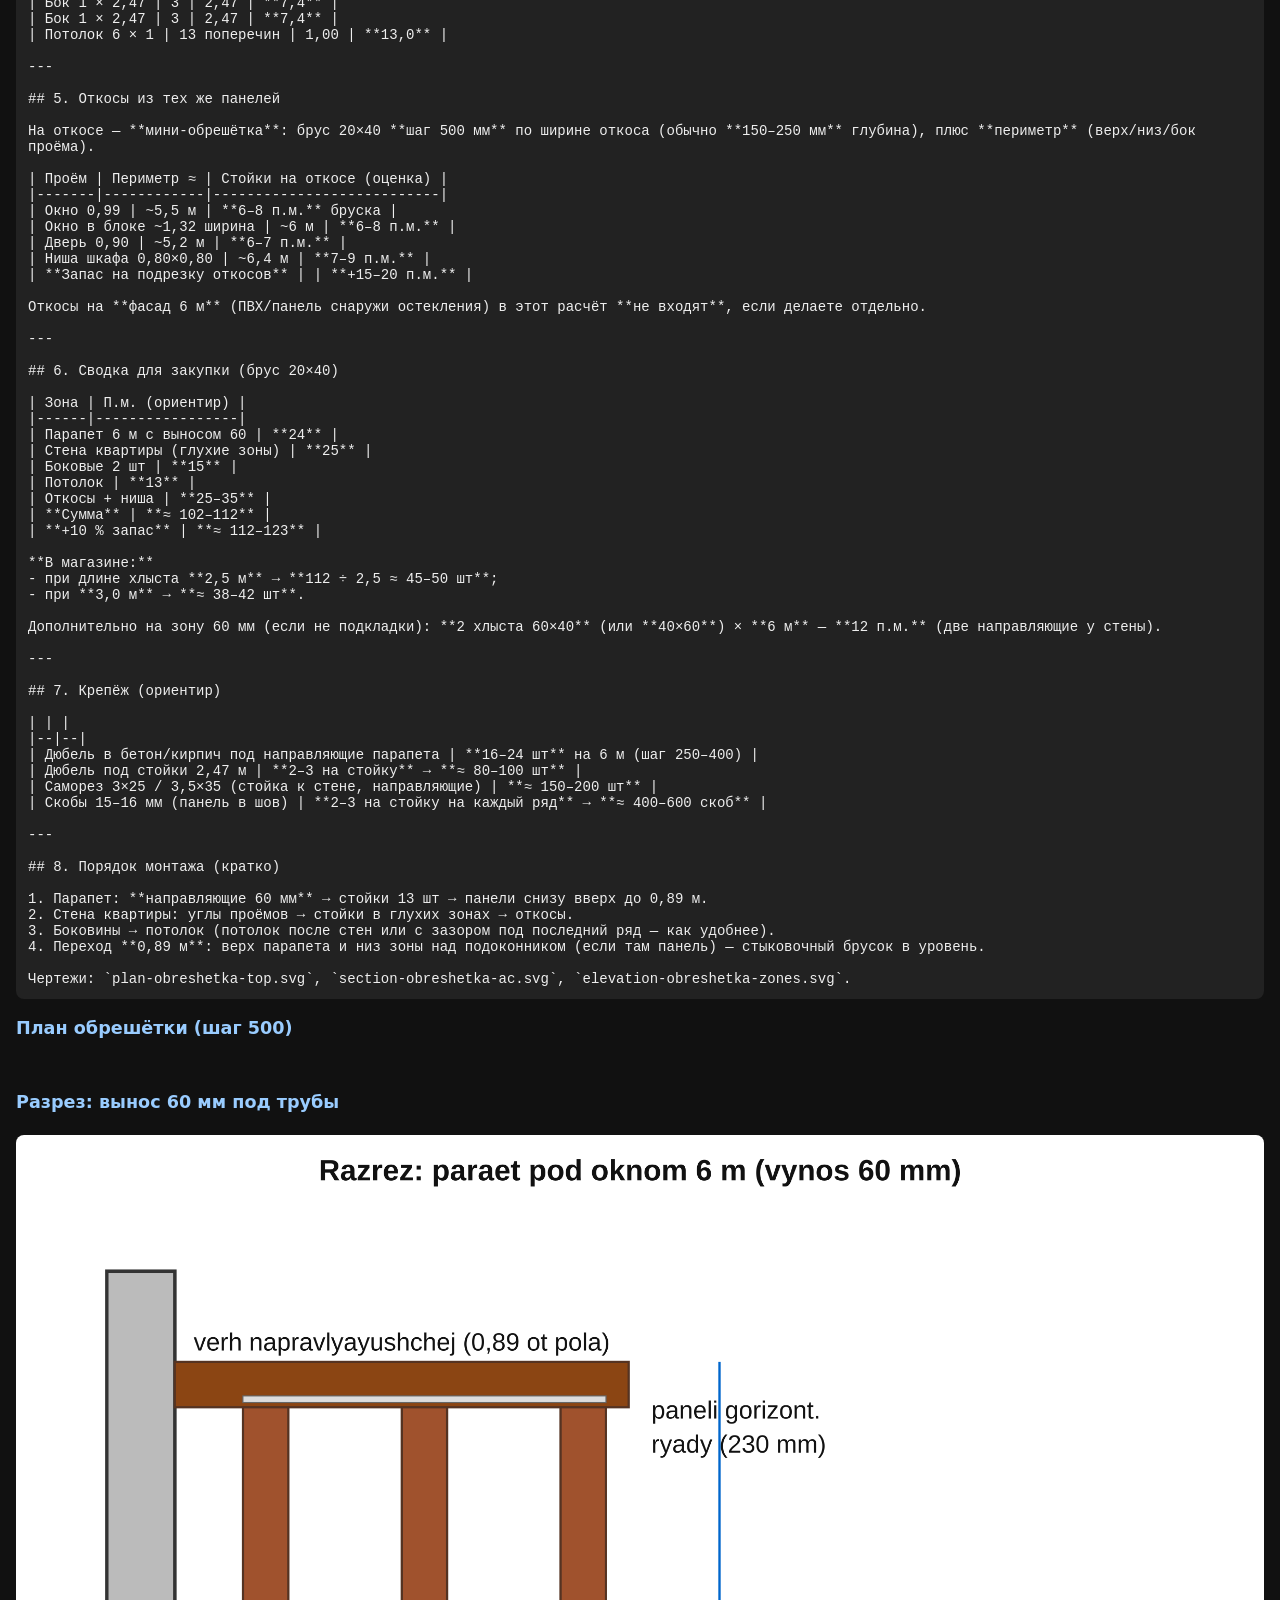
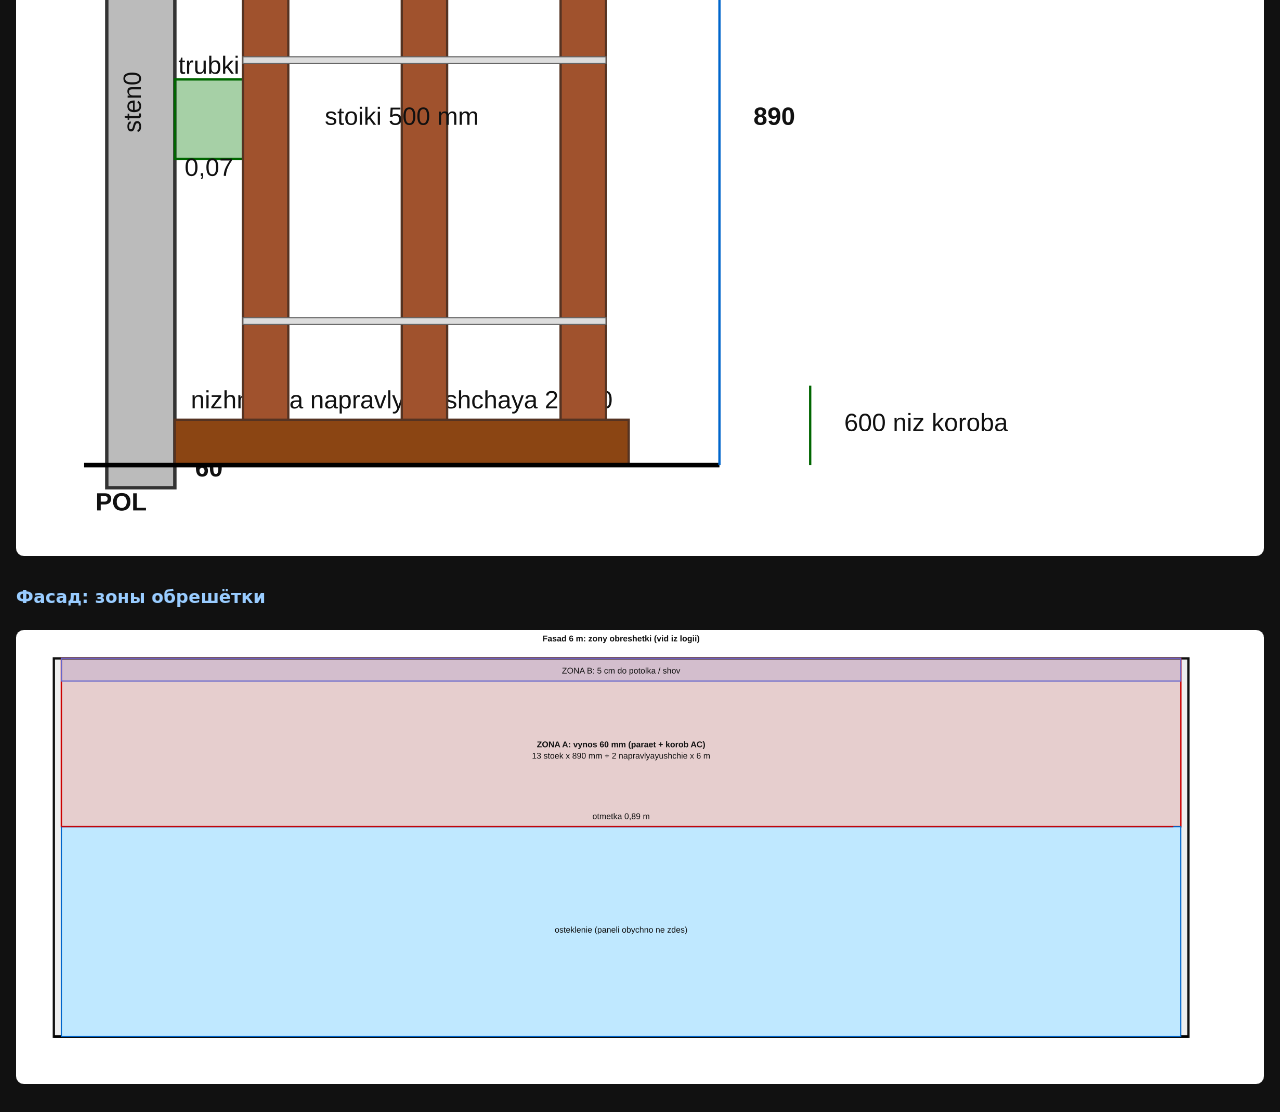
==== commit a9fedd9d: "Add obreshetka scheme and material estimate for loggia Co-authored-by: whydoesnpldothat <whydoesnpld" ====
--- a/balcony-loggia/preview.html
+++ b/balcony-loggia/preview.html
@@ -27,5 +27,18 @@
   <img src="plan-top.png" alt="">
   <h2>Сечение короба 0,07 x 0,06</h2>
   <img src="section-ac-trunk.png" alt="">
+  <h2>Обрешётка — расчёт</h2>
+  <pre id="obreshetka-md"></pre>
+  <h2>План обрешётки (шаг 500)</h2>
+  <img src="plan-obreshetka-top.png" alt="">
+  <h2>Разрез: вынос 60 мм под трубы</h2>
+  <img src="section-obreshetka-ac.png" alt="">
+  <h2>Фасад: зоны обрешётки</h2>
+  <img src="elevation-obreshetka-zones.png" alt="">
+  <script>
+    fetch('OBRESHEOTKA.md').then(r=>r.text()).then(t=>{
+      document.getElementById('obreshetka-md').textContent=t;
+    }).catch(()=>{});
+  </script>
 </body>
 </html>
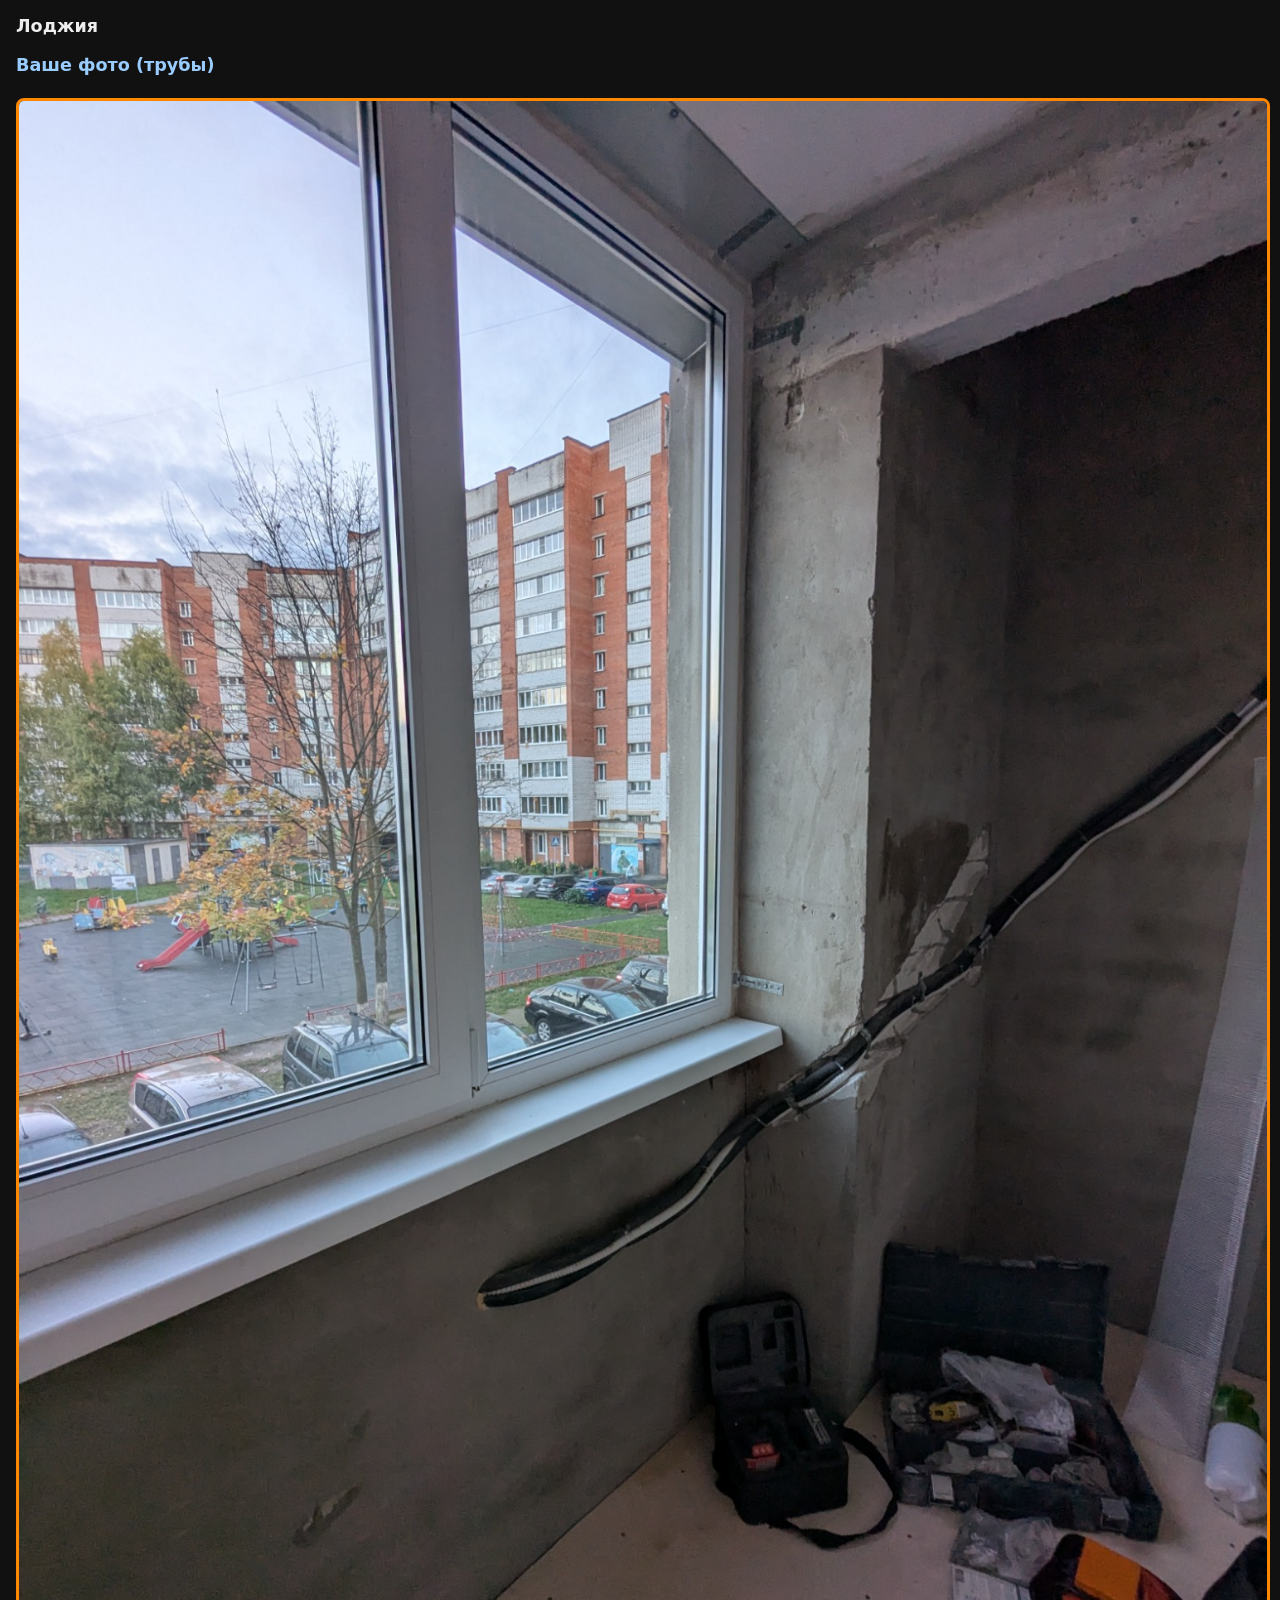
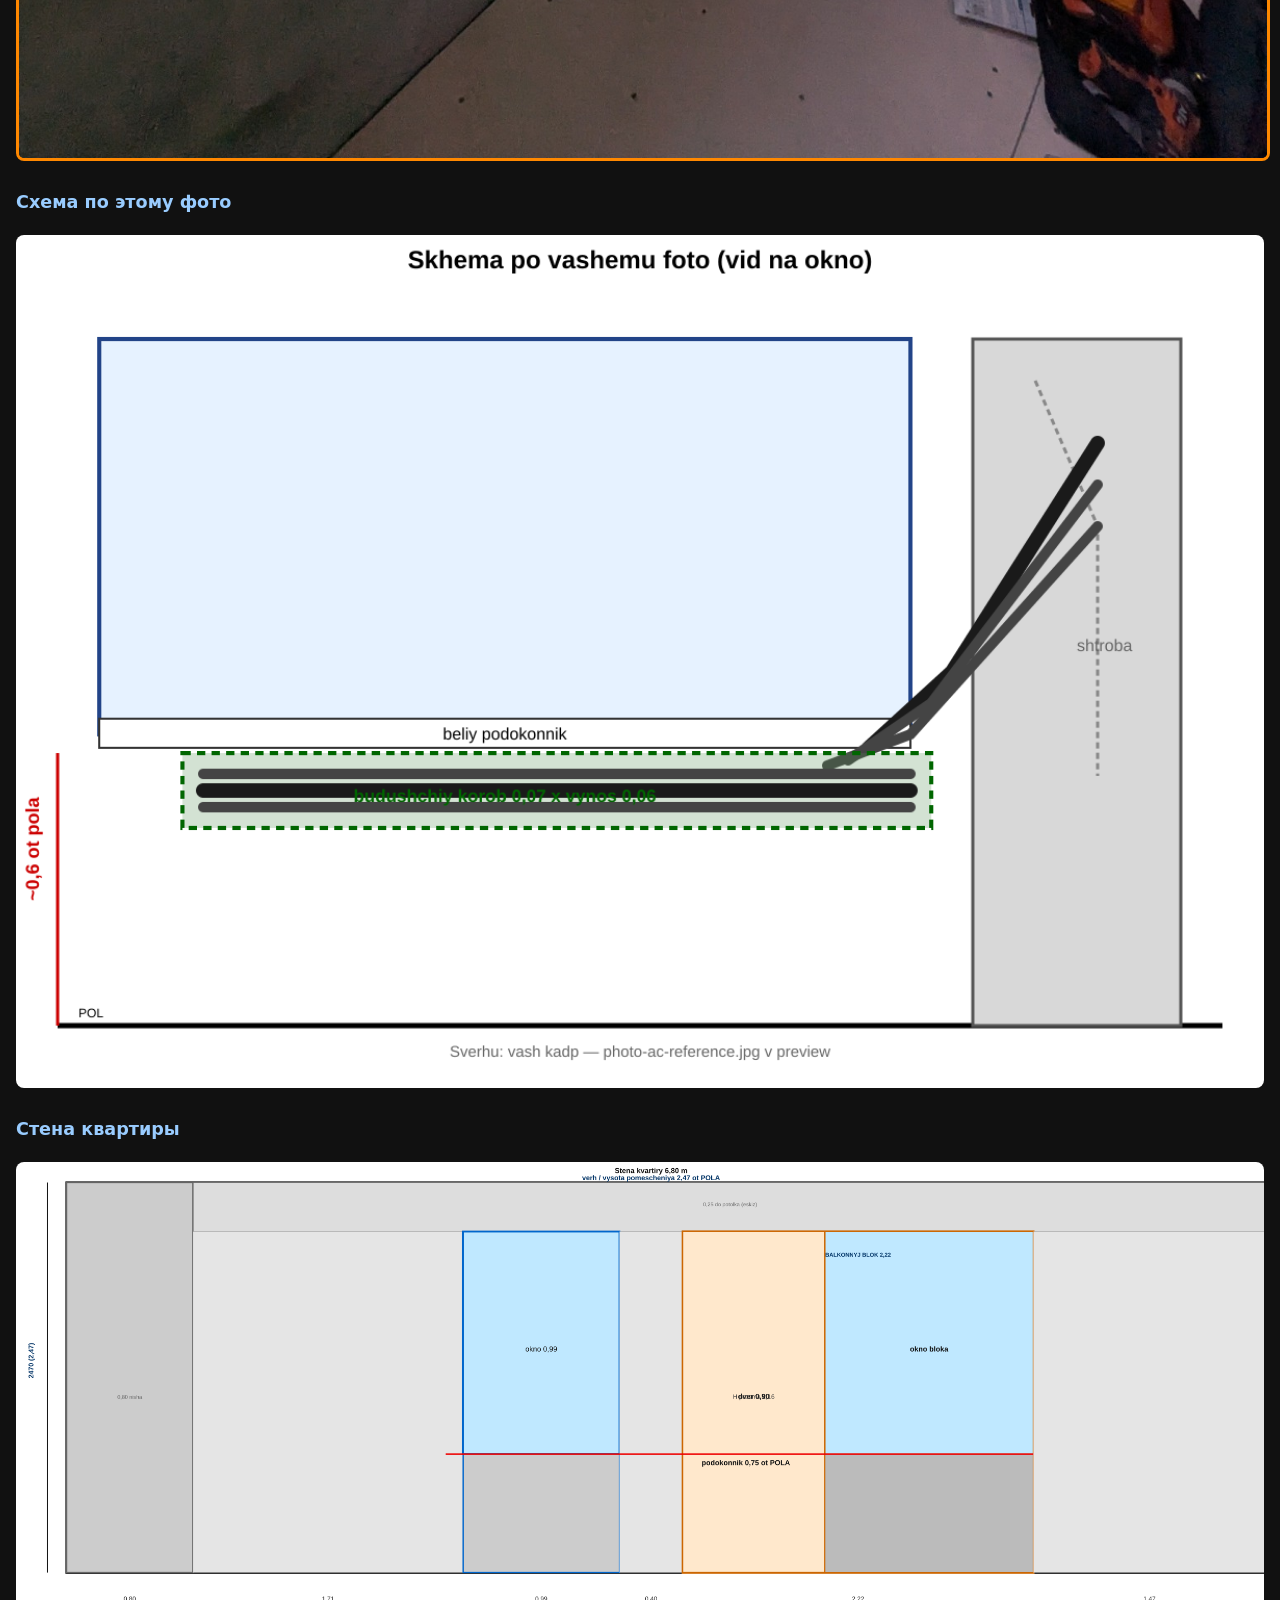
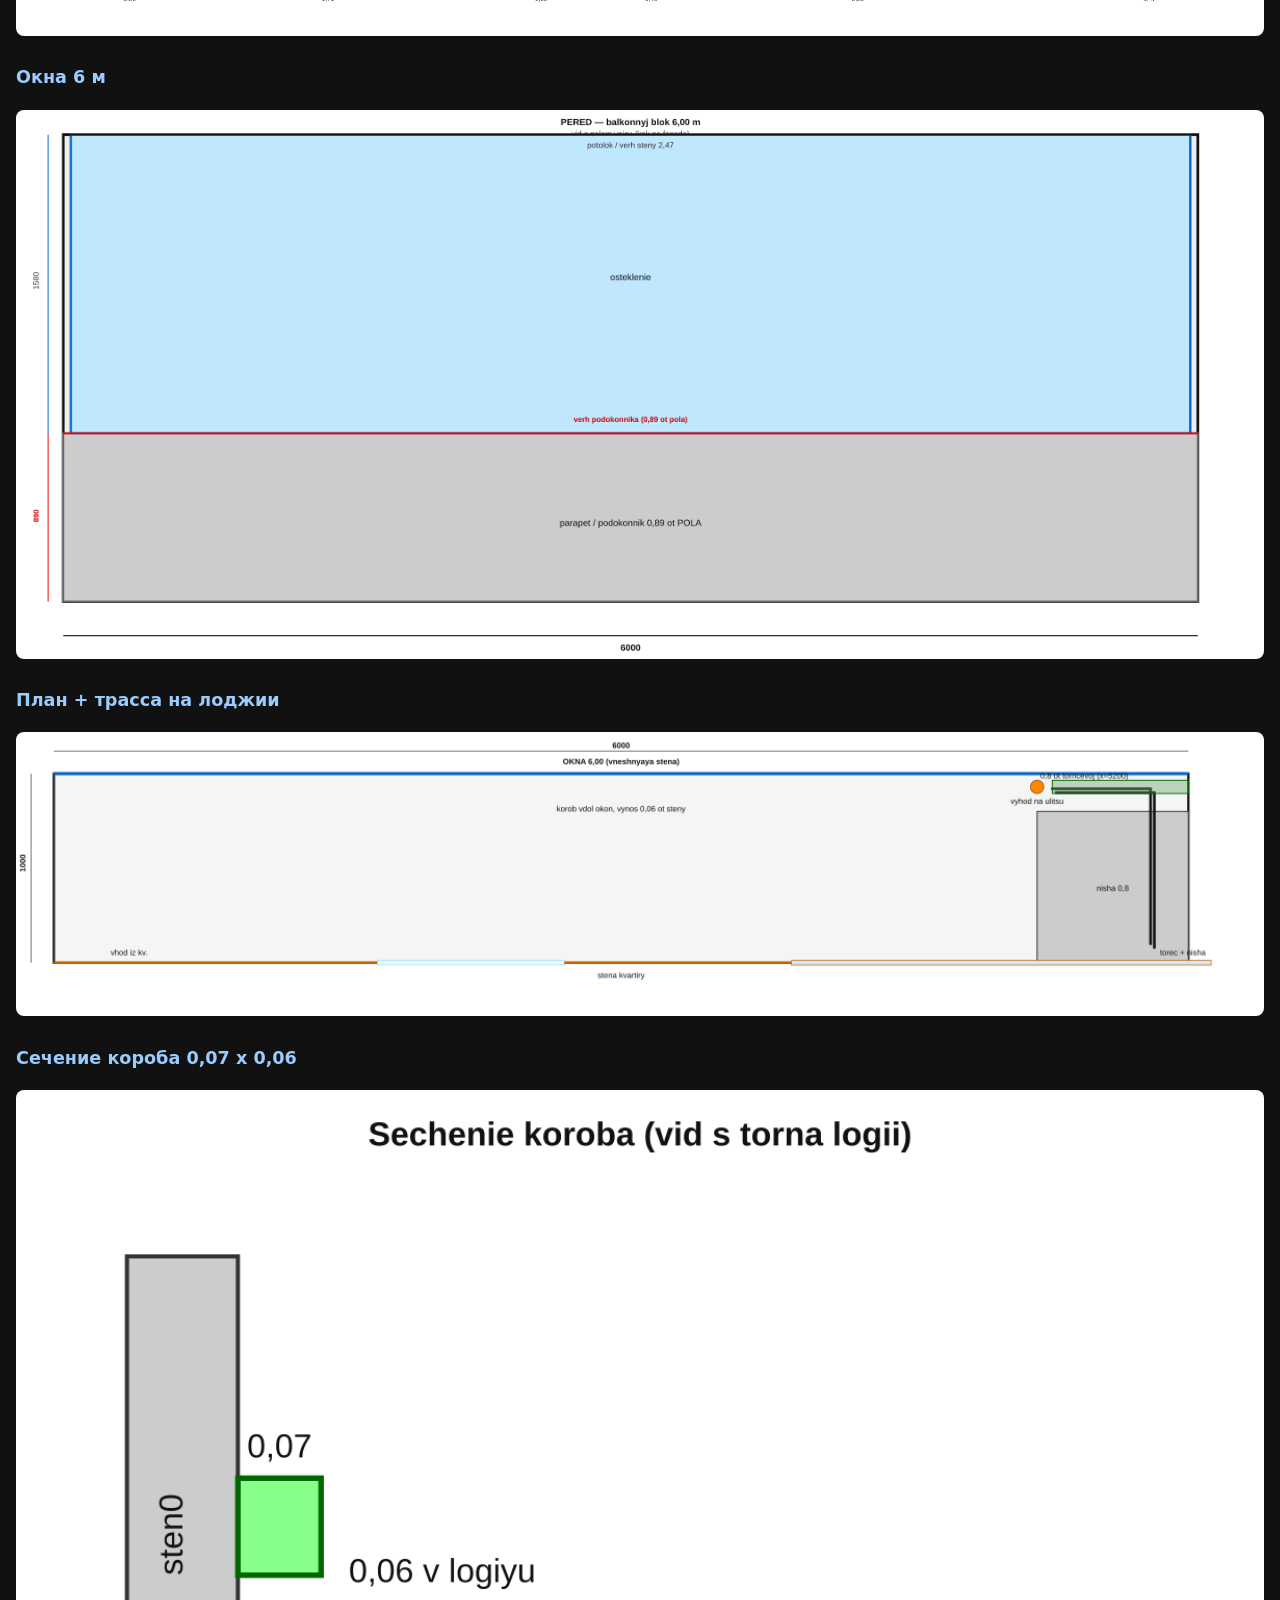
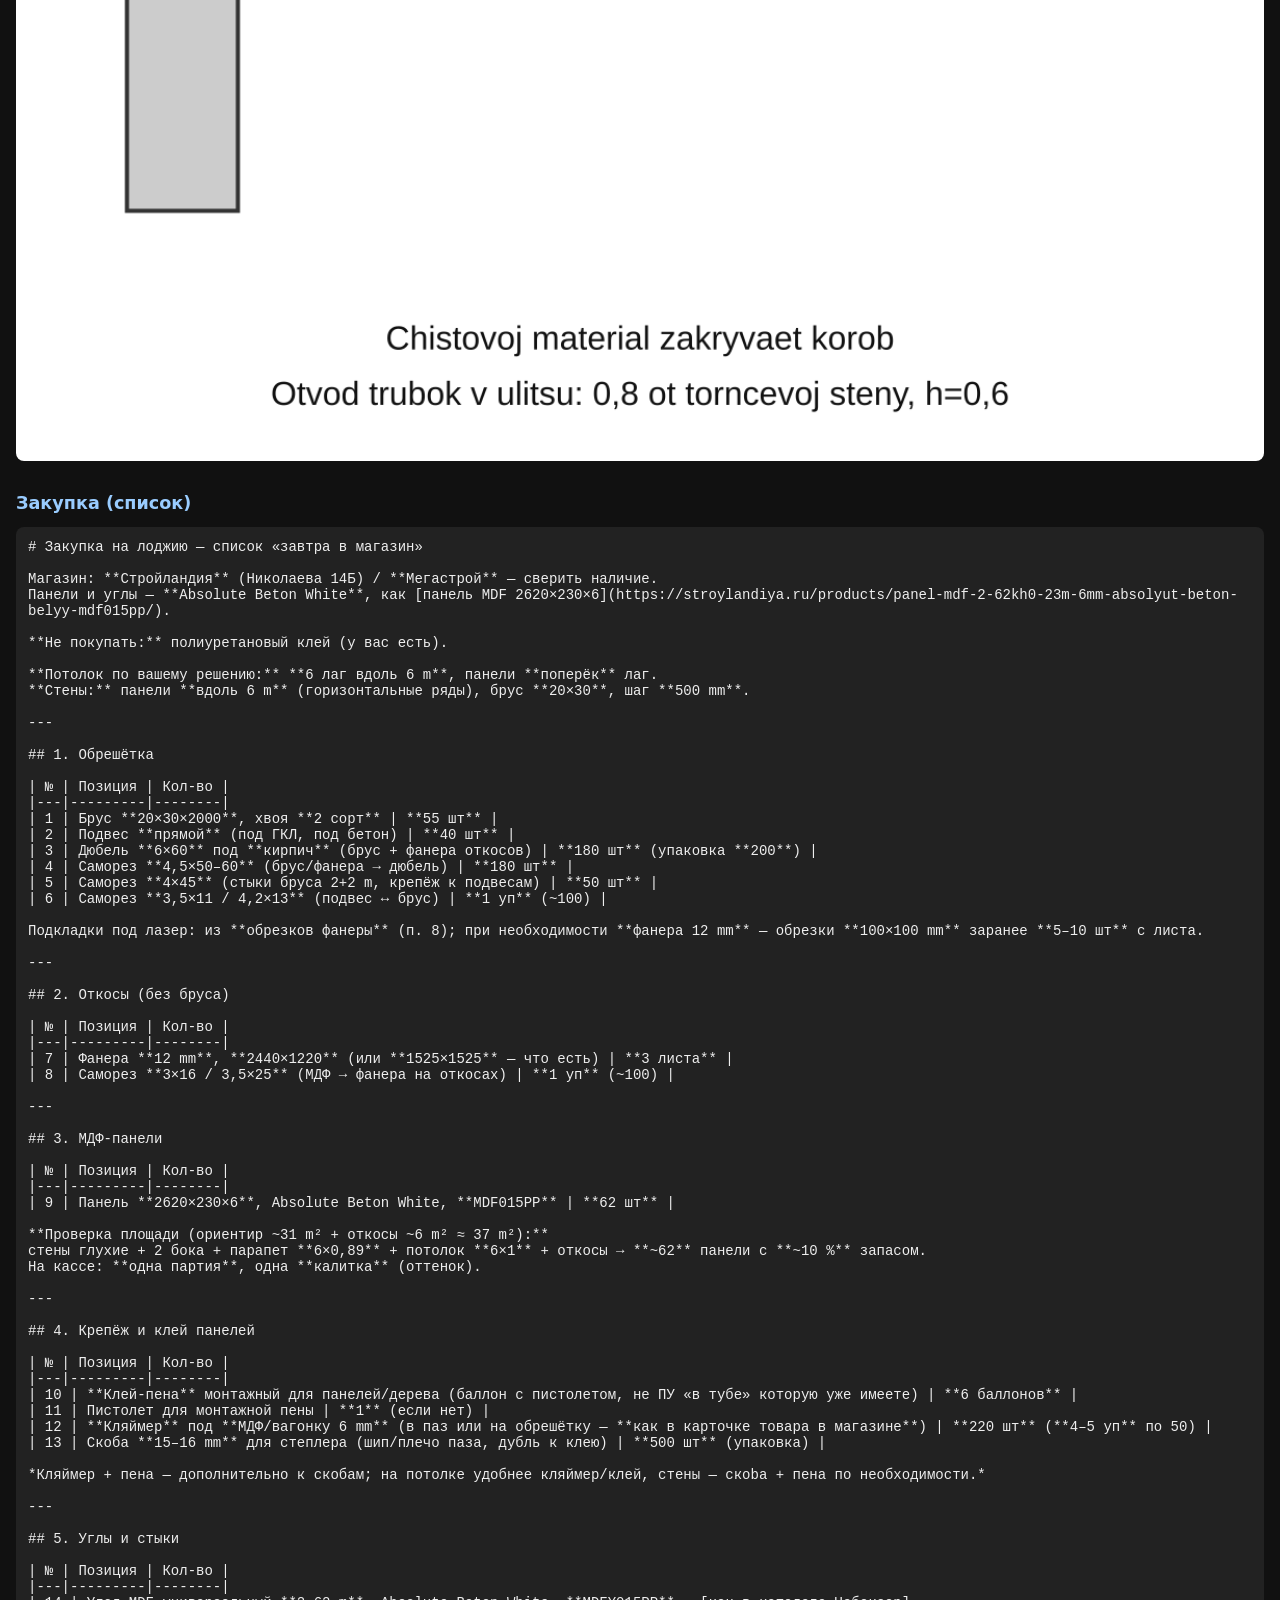
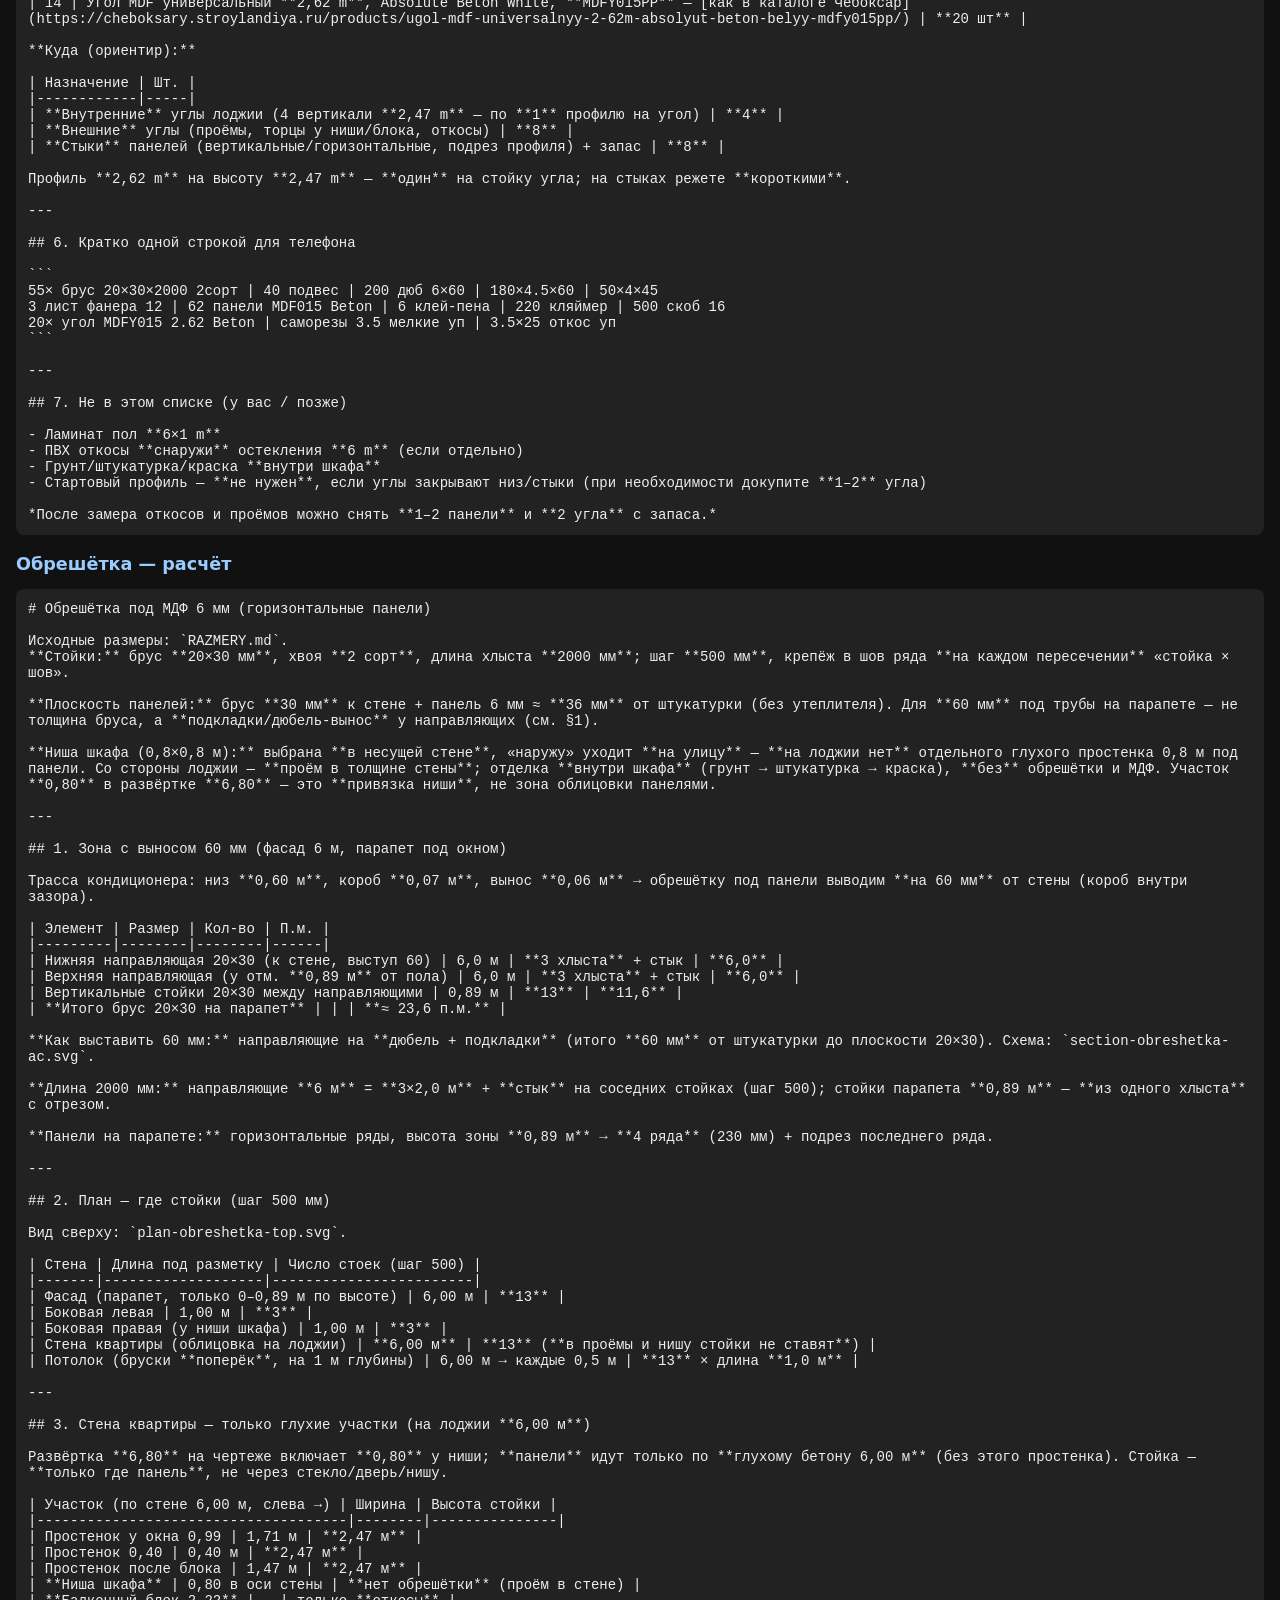
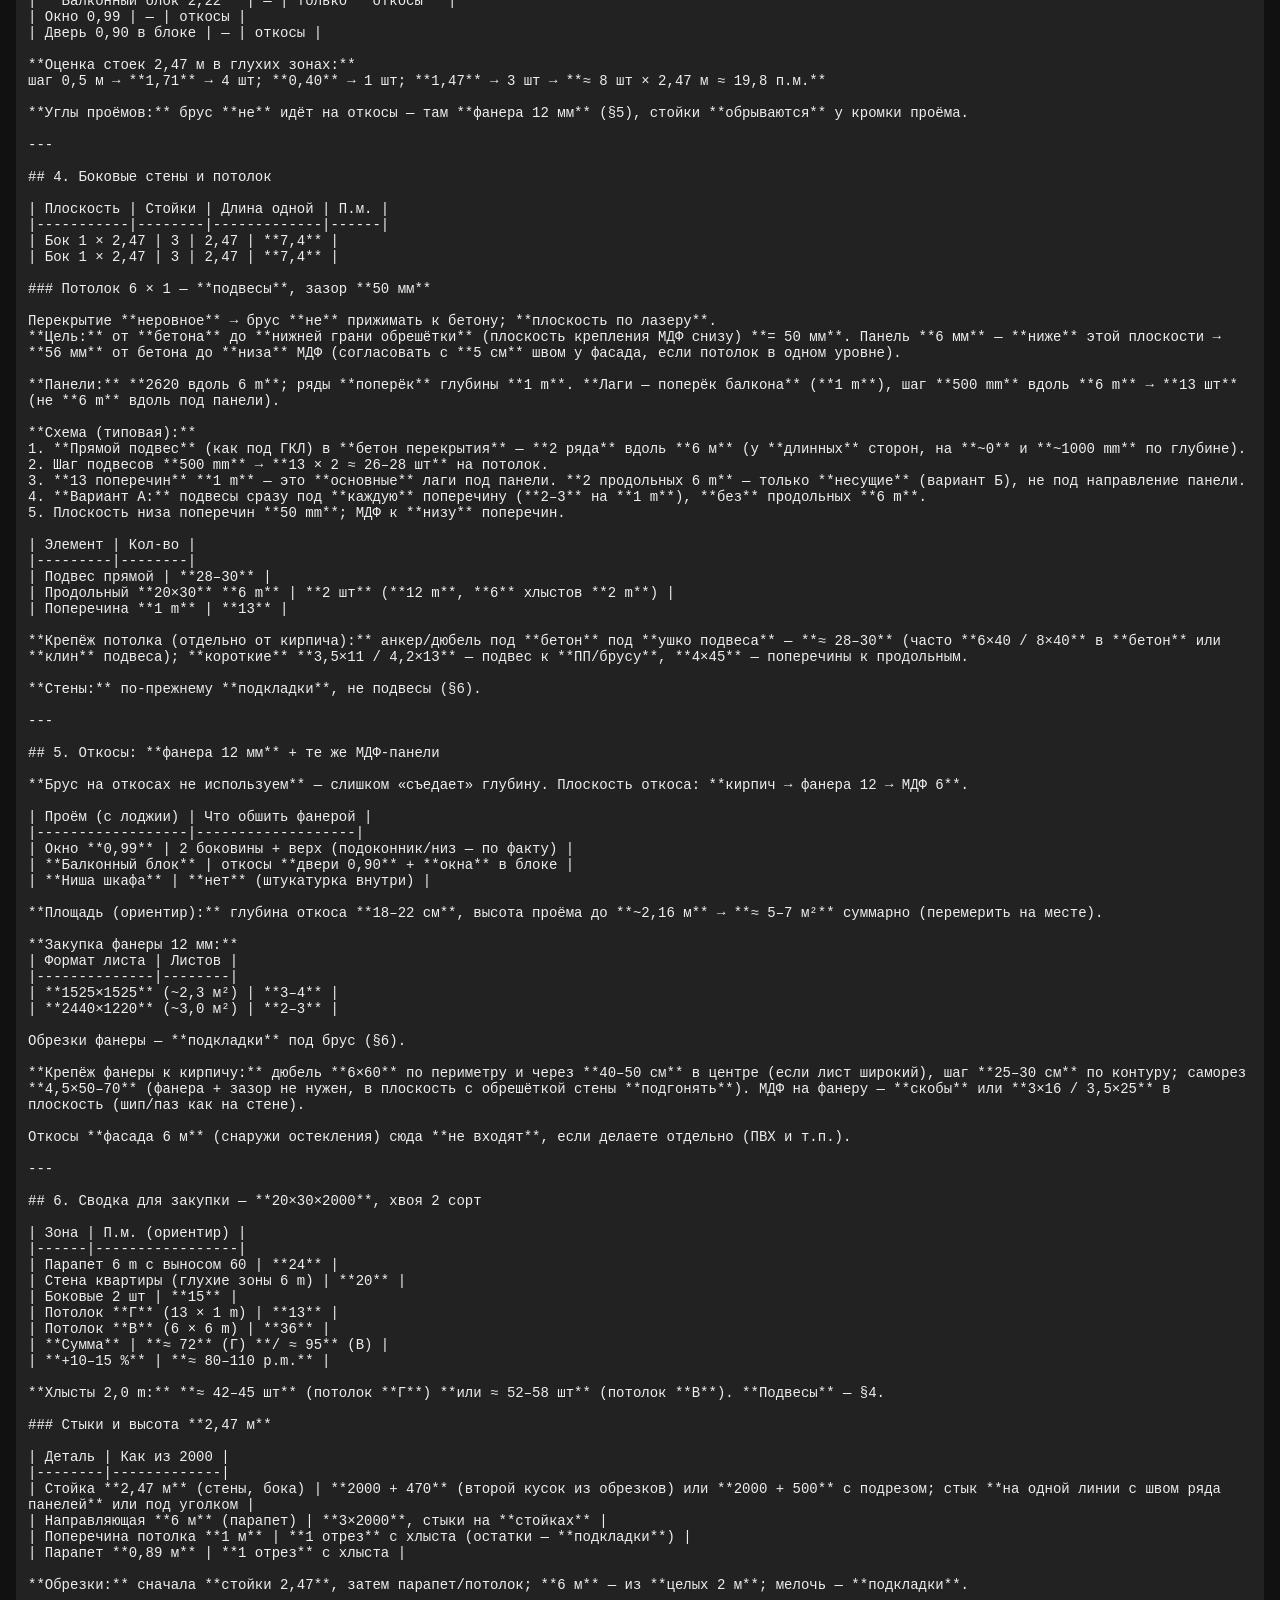
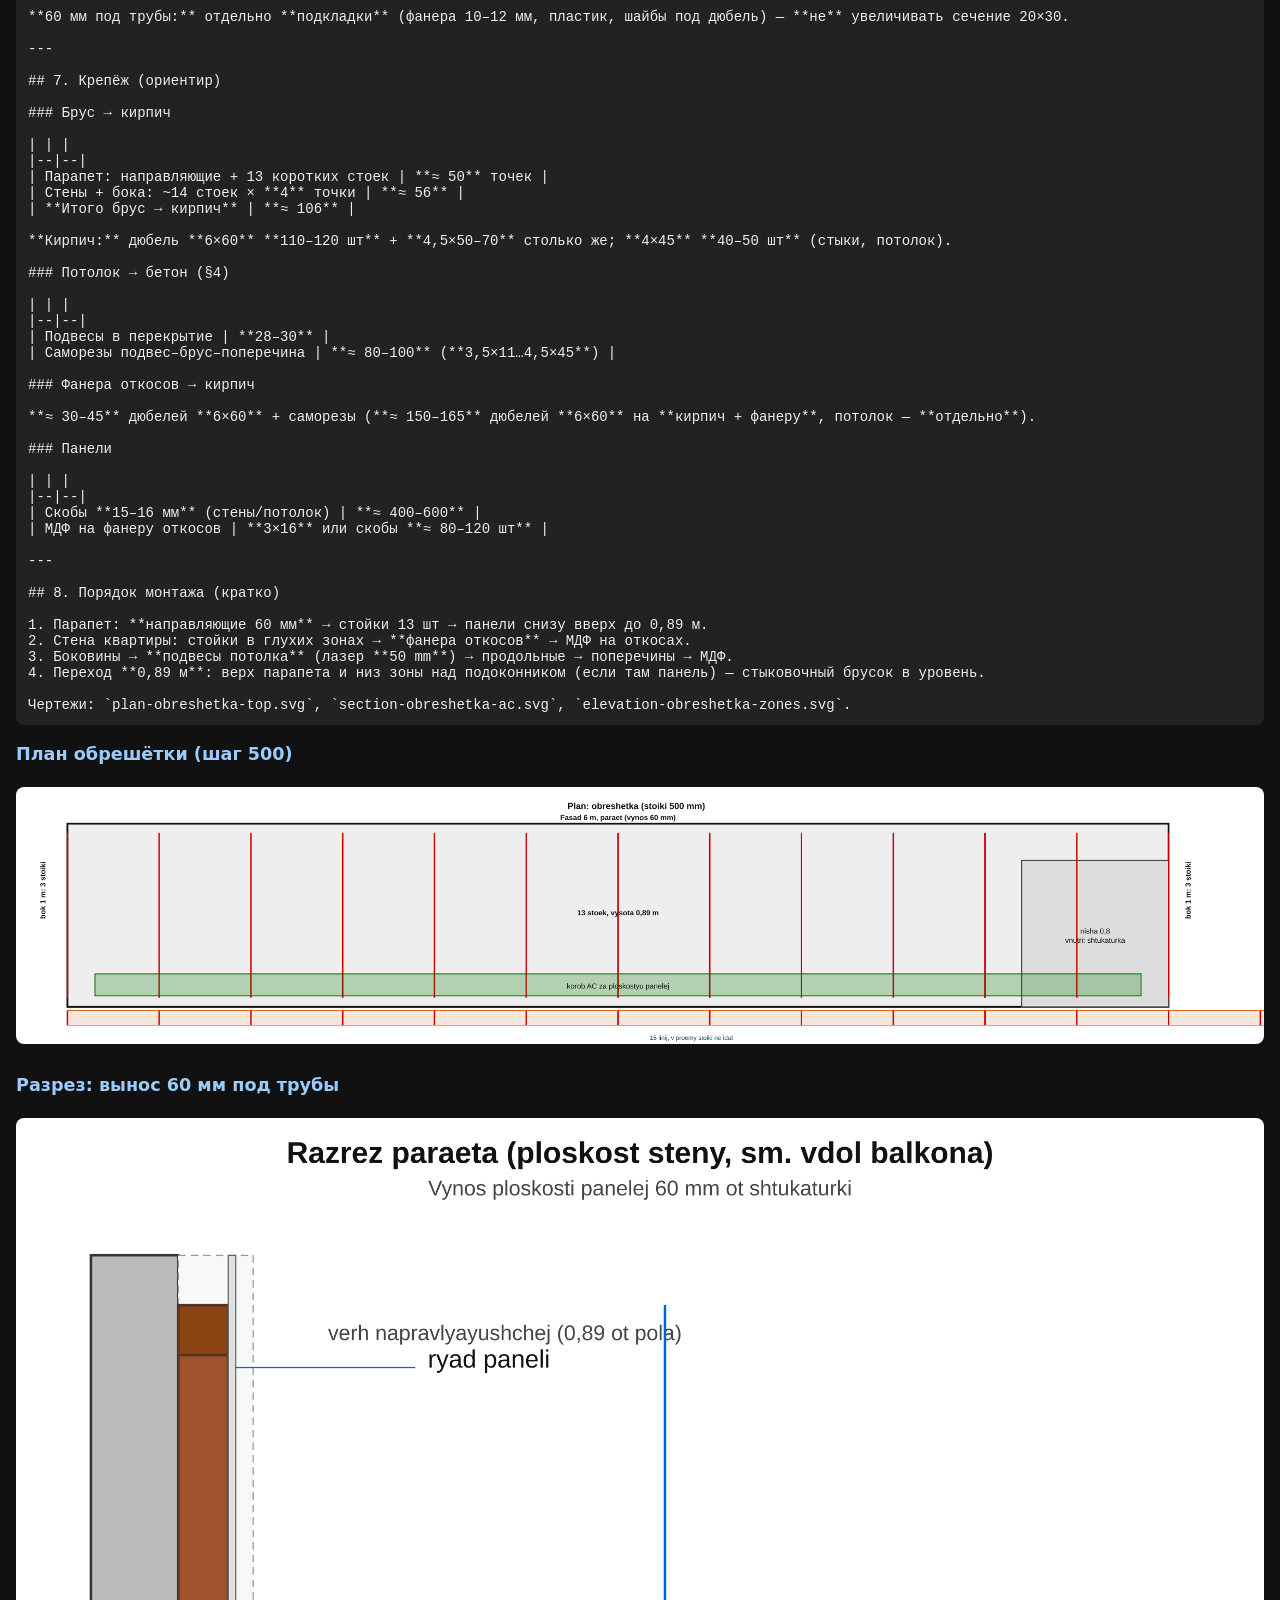
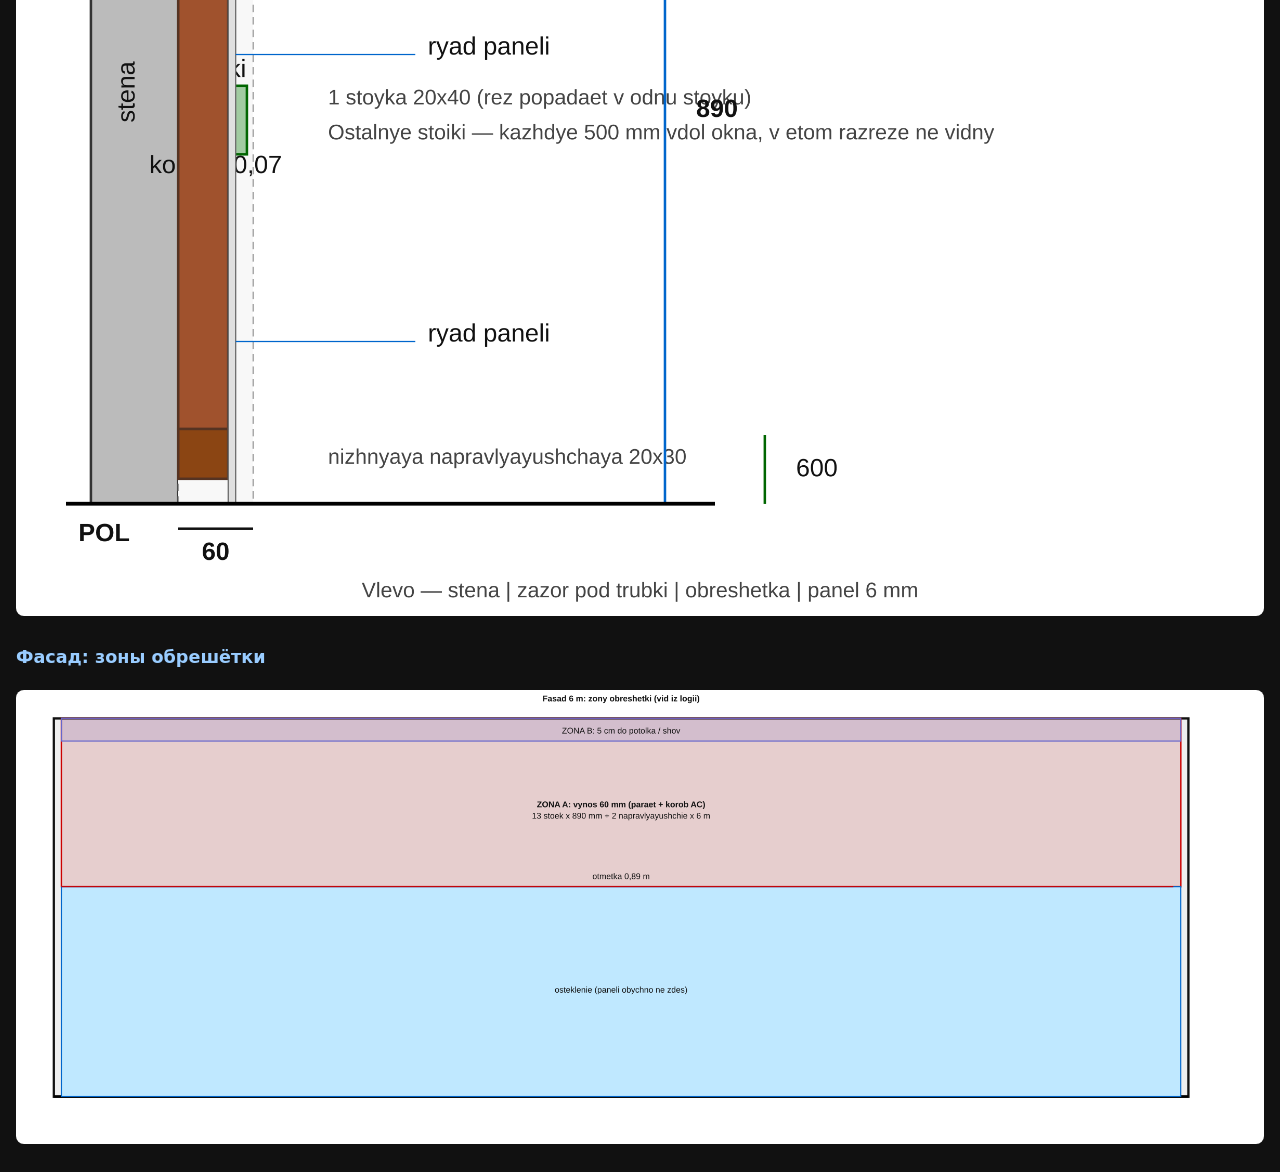
==== commit 285dc373: "Add ZAKUPKA shopping list for loggia materials Co-authored-by: whydoesnpldothat <whydoesnpldothat@gm" ====
--- a/balcony-loggia/preview.html
+++ b/balcony-loggia/preview.html
@@ -27,6 +27,8 @@
   <img src="plan-top.png" alt="">
   <h2>Сечение короба 0,07 x 0,06</h2>
   <img src="section-ac-trunk.png" alt="">
+  <h2>Закупка (список)</h2>
+  <pre id="zakupka-md"></pre>
   <h2>Обрешётка — расчёт</h2>
   <pre id="obreshetka-md"></pre>
   <h2>План обрешётки (шаг 500)</h2>
@@ -36,6 +38,9 @@
   <h2>Фасад: зоны обрешётки</h2>
   <img src="elevation-obreshetka-zones.png" alt="">
   <script>
+    fetch('ZAKUPKA.md').then(r=>r.text()).then(t=>{
+      document.getElementById('zakupka-md').textContent=t;
+    }).catch(()=>{});
     fetch('OBRESHEOTKA.md').then(r=>r.text()).then(t=>{
       document.getElementById('obreshetka-md').textContent=t;
     }).catch(()=>{});
